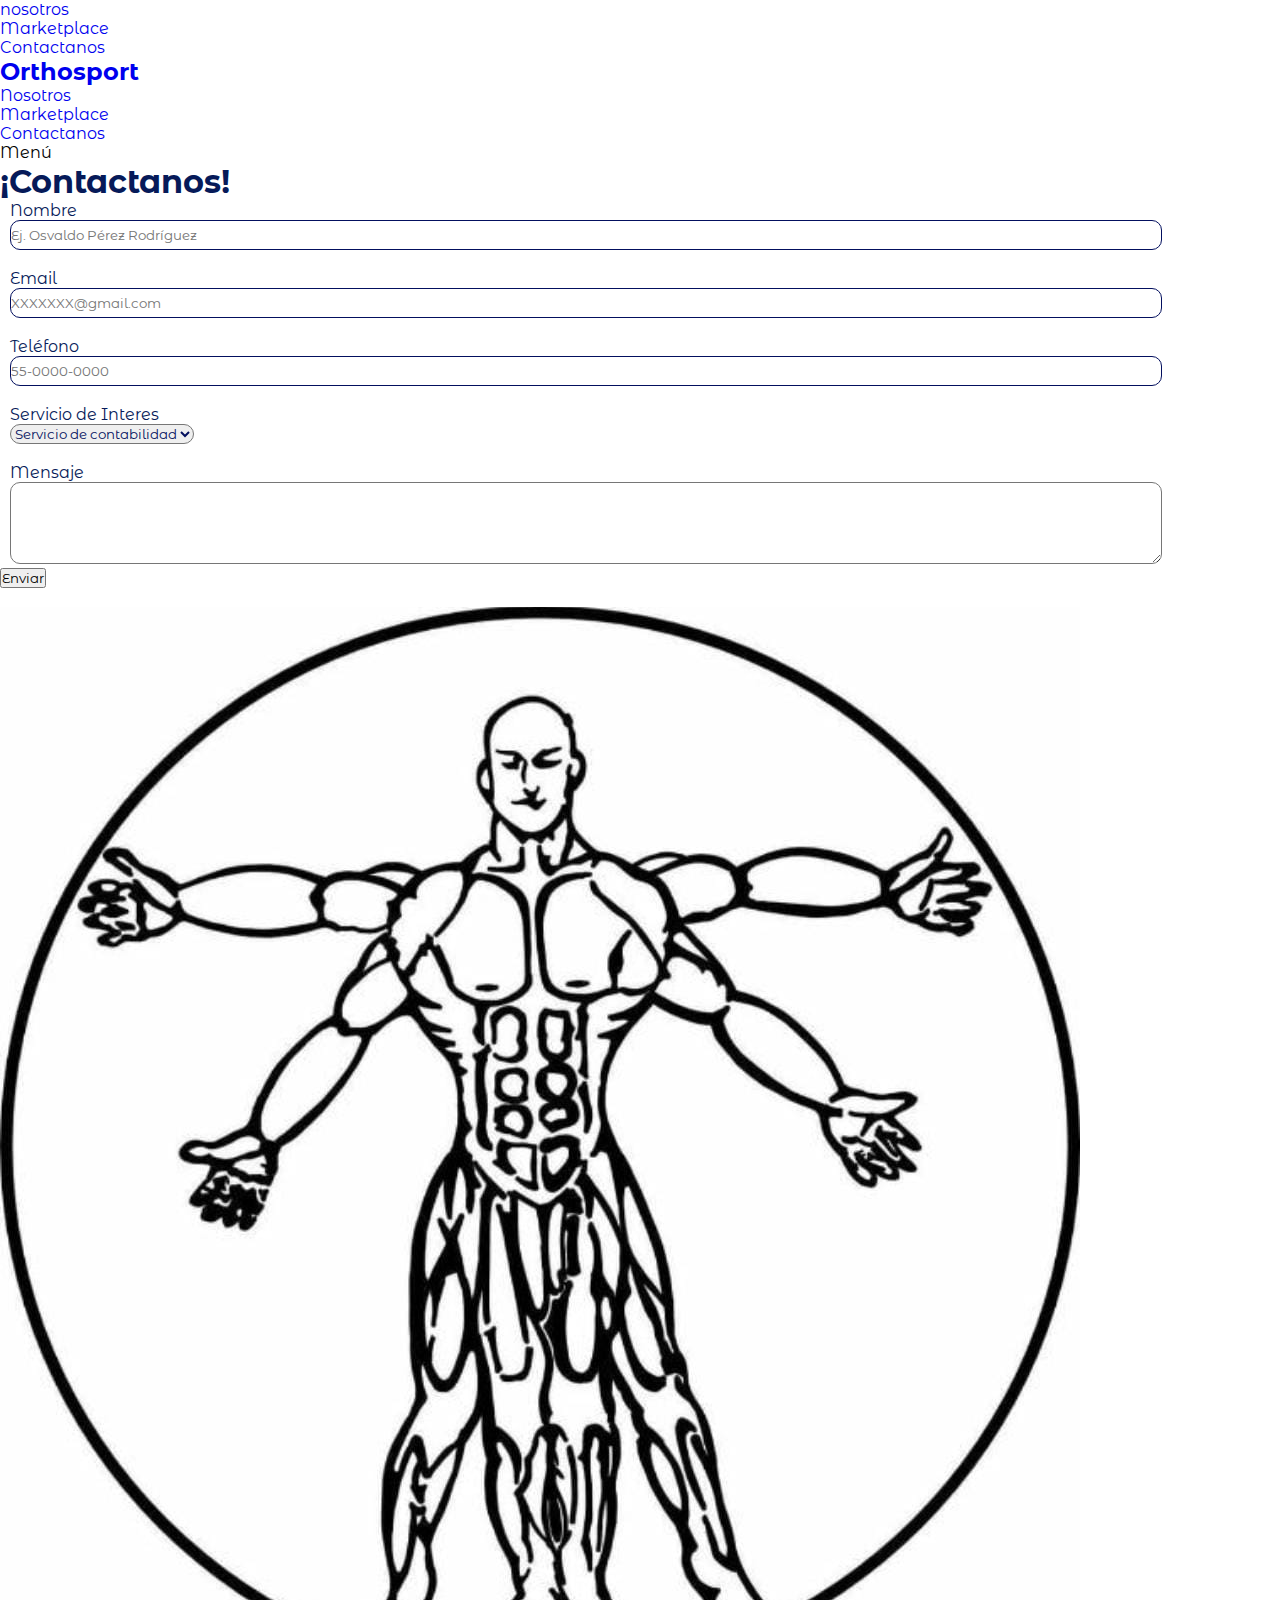
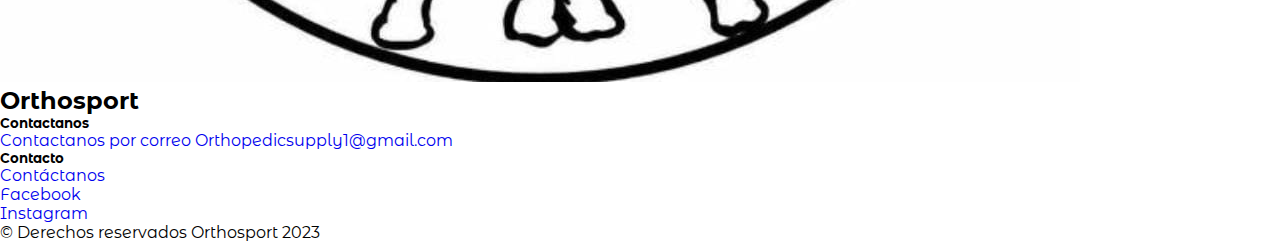
==== contacto.html @ c602e416 "initial commit" ====
<!DOCTYPE html>
<html lang="en">
<head>
    <meta charset="UTF-8">
    <meta http-equiv="X-UA-Compatible" content="IE=edge">
    <meta name="viewport" content="width=device-width, initial-scale=1.0">
    <link href="https://cdn.jsdelivr.net/npm/bootstrap@5.3.0/dist/css/bootstrap.min.css" rel="stylesheet" integrity="sha384-9ndCyUaIbzAi2FUVXJi0CjmCapSmO7SnpJef0486qhLnuZ2cdeRhO02iuK6FUUVM" crossorigin="anonymous">
    <script src="https://cdn.jsdelivr.net/npm/bootstrap@5.3.0/dist/js/bootstrap.bundle.min.js" integrity="sha384-geWF76RCwLtnZ8qwWowPQNguL3RmwHVBC9FhGdlKrxdiJJigb/j/68SIy3Te4Bkz" crossorigin="anonymous"></script>
    
    <link href="https://hospitalangeles.com/assets/css/bootstrap.min.css" rel="stylesheet">
    <link href="https://hospitalangeles.com/assets/css/all.min.css" rel="stylesheet">
    <link href="https://hospitalangeles.com/assets/css/fontawesome.css" rel="stylesheet">
    <link href="https://hospitalangeles.com/assets/css/owl.carousel.min.css" rel="stylesheet">
    <link href="https://hospitalangeles.com/assets/css/venobox.min.css" rel="stylesheet">
    <link href="https://hospitalangeles.com/assets/css/style.css?v=1689813685" rel="stylesheet">
    <link href="https://hospitalangeles.com/assets/css/responsive.css?v=1689813685" rel="stylesheet">
    <link href="https://hospitalangeles.com/assets/css/estilos.css?v=1689813685" rel="stylesheet">
    <script src="https://hospitalangeles.com/assets/js/jquery.min.js"></script>
    <link rel="stylesheet" href="estilos2.css">
   

    <title>Document</title>
</head>
<body>
    <div class="offcanvas-area">
        
        <div class="offcanvas-menu">
            <div class="main-menu">
                <ul class="d-block">
                    <li><a href="index.html">nosotros</a></li>
                    <li><a href="productos.html">Marketplace</a></li>
                    <li><a href="contacto.html">Contactanos</a></li>
                   
                </ul>
                
            </div>
        </div>
    </div>

    <div class="offcanvas-overlay"></div>

    <header class="header">
        <div class="container  d-flex align-items-center justify-content-between">
            <div class="header-logo">
                <a href="index.html"><h2>Orthosport</h2></a>
            </div>
            <nav class="header-nav d-flex align-items-center">
                <ul class="m-0 p-0 d-flex align-items-center list-unstyled ">
                <li><a href="index.html">Nosotros</a></li>
                    <li><a href="productos.html">Marketplace</a></li>
                    <li><a href="contacto.html">Contactanos</a></li>
                    
                </ul>
               
            </nav>
            <div class="menu-open">
                <span>Menú</span>
                <i class="far fa-bars"></i>
            </div>
        </div>
    </header>

    <main class="main ">
        <!--------- Hero area start --------->
       <div class="container">
        <div class="contacto" id="Contactanos">
            <h1>¡Contactanos!</h1>

            <form action="https://formsubmit.co/ivanvazquezivr10@gmail.com" method="post">
                <label for="Nombre">Nombre</label>
                <br>
                <input class="block" type="text" name="nombre" id="nombre" required placeholder="Ej. Osvaldo Pérez Rodríguez">
                <br><br>
                <label  for="email">Email</label><br>
                <input class="block" type="text" name="email" id="email" required  placeholder="XXXXXXX@gmail.com" >
                <br><br>
                <label  for="text">Teléfono</label><br>
                <input class="block" type="text" name="numero" id="numero" required  placeholder="55-0000-0000" >
                <br><br>
                <label  for="Servicio">Servicio de Interes</label><br>
                <select class="block" name="servicio" id="servicio2" >
                    <option name="servicio" value="Servicio de contabilidad">Servicio de contabilidad</option>
                    <option name="servicio" value="Servicio de Nominas">Servicio de Nominas</option>
                    <option name="servicio" value="Consultaria contable">Consultaria contable</option>
                    <option name="servicio" value="Facturacion CFDI">Facturacion CFDI</option>
                </select>
                <br><br>
                <label  for="Mensaje">Mensaje</label><br>
                <textarea class="block" name="mensaje" id="mensaje" cols="60" rows="5"></textarea>
                <br>
            
                <button type="submit" value="Enviar">Enviar

                </button>
                <br>
            </form>

            

        </div>
        
       </div>
        
        
        
        
        
        <!--------- Services area start --------->

    

        <!-------Footer area start-------->
        <footer class="footer">
            <div class="container">
                <div class="row">
                    <div class="col-lg-3 col-md-4">
                        <div class="footer-logo">
                            <a href=""><img src="hombre.jpg" alt=""></a> <h2>Orthosport</h2>
                        </div>
                    </div>
                    <div class="col-lg-9 col-md-8">
                        <div class="row">
                          
                            <div class="col-lg-3 col-md-6 col-sm-6">
                                
                            </div>
                            <div class="col-lg-3 col-md-6 col-sm-6">
                                <div class="footer-item">
                                    <h5>Contactanos</h5>
                                    <ul>
                                        <li><a href="https://mail.google.com/mail/u/0/?tab=rm&ogbl#inbox?compose=CllgCJfrKhvHWlpMjWLmFhNmJQlZLgcjBGwBjNZkDlqtBRdtWqQLNhdJgCdgTDnjNXhtpPSBrnV">Contactanos por correo Orthopedicsupply1@gmail.com</a></li>
                                        
                                        <!--li><a href="">Derechos reservados</a></li-->
                                    </ul>
                                </div>
                            </div>
                            <div class="col-lg-3 col-md-6 col-sm-6">
                                <div class="footer-item">
                                    <h5>Contacto</h5>
                                    <ul>
                                        <li><a href="contacto.html" id="btn-contactanos-footer-id">Contáctanos</a></li>
                                        <li><a href="index.html" rel="nofollow">Facebook</a></li>
                                        <li><a href="index.html" rel="nofollow">Instagram</a></li>
                                    </ul>
                                </div>
                            </div>
                        </div>
                    </div>
                </div>
                <div class="copyright">
                    © Derechos reservados Orthosport 2023
                </div>
            </div>
        </footer>
        <!----------Fotter area end-------->
        
        
        
        </main>
        <script src="https://code.jquery.com/jquery-3.2.1.slim.min.js" integrity="sha384-KJ3o2DKtIkvYIK3UENzmM7KCkRr/rE9/Qpg6aAZGJwFDMVNA/GpGFF93hXpG5KkN" crossorigin="anonymous"></script>
    <script src="https://cdn.jsdelivr.net/npm/popper.js@1.12.9/dist/umd/popper.min.js" integrity="sha384-ApNbgh9B+Y1QKtv3Rn7W3mgPxhU9K/ScQsAP7hUibX39j7fakFPskvXusvfa0b4Q" crossorigin="anonymous"></script>
    <script src="https://cdn.jsdelivr.net/npm/bootstrap@4.0.0/dist/js/bootstrap.min.js" integrity="sha384-JZR6Spejh4U02d8jOt6vLEHfe/JQGiRRSQQxSfFWpi1MquVdAyjUar5+76PVCmYl" crossorigin="anonymous"></script>
    <script src="https://hospitalangeles.com/assets/js/bootstrap.min.js"></script>
    <script src="https://hospitalangeles.com/assets/js/popper.js"></script>
    <script src="https://hospitalangeles.com/assets/js/owl.carousel.min.js"></script>
    <script src="https://hospitalangeles.com/assets/js/venobox.min.js"></script>
    <script src="https://hospitalangeles.com/assets/js/main.js?v=1692071132"></script>
   
   
    <!-- Google tag (gtag.js) -->
    <script async src="https://www.googletagmanager.com/gtag/js?id=G-HVW6RSF3EK"></script>
    <script>
    window.dataLayer = window.dataLayer || [];
    function gtag(){dataLayer.push(arguments);}
    gtag('js', new Date());
    gtag('config', 'G-HVW6RSF3EK');
    </script>
</body>
</html>
---- estilos2.css ----
@import  url( 'https://fonts.googleapis.com/css?family=Montserrat|Montserrat+Alternates|Poppins&display=swap' );
 *{
     margin:0;
     padding: 0;
     text-decoration: none;
     box-sizing: border-box;
     font-family: 'Montserrat Alternates', sans-serif;
 }
 .contacto{
    
    color: #061a59;
    margin-top: 10px;
    text-align: justify;
    align-items: center;
    font-size: 16px;
    margin-left: none;
    width: 55%;
  background: #c7c7c7;
  border-radius: 10px;
  float: none;
  margin-right: 20px;
    display: inline;
   
    
}
.contacto label{
    margin-left: 10px;
}

.contacto input{
    
    border: 1px solid #030f5e;
    height: 30px;
   width: 90%;
    color: #030f5e;
    outline: 0;
    margin-left: 10px;
    border-radius: 10px;
}
.contacto select{
    margin-left: 10px;
    color: #030f5e;
    border-radius: 10px;
}
.contacto textarea{
    margin-left: 10px;
    width: 90%;
    color: #030f5e;
    border-radius: 10px;
}
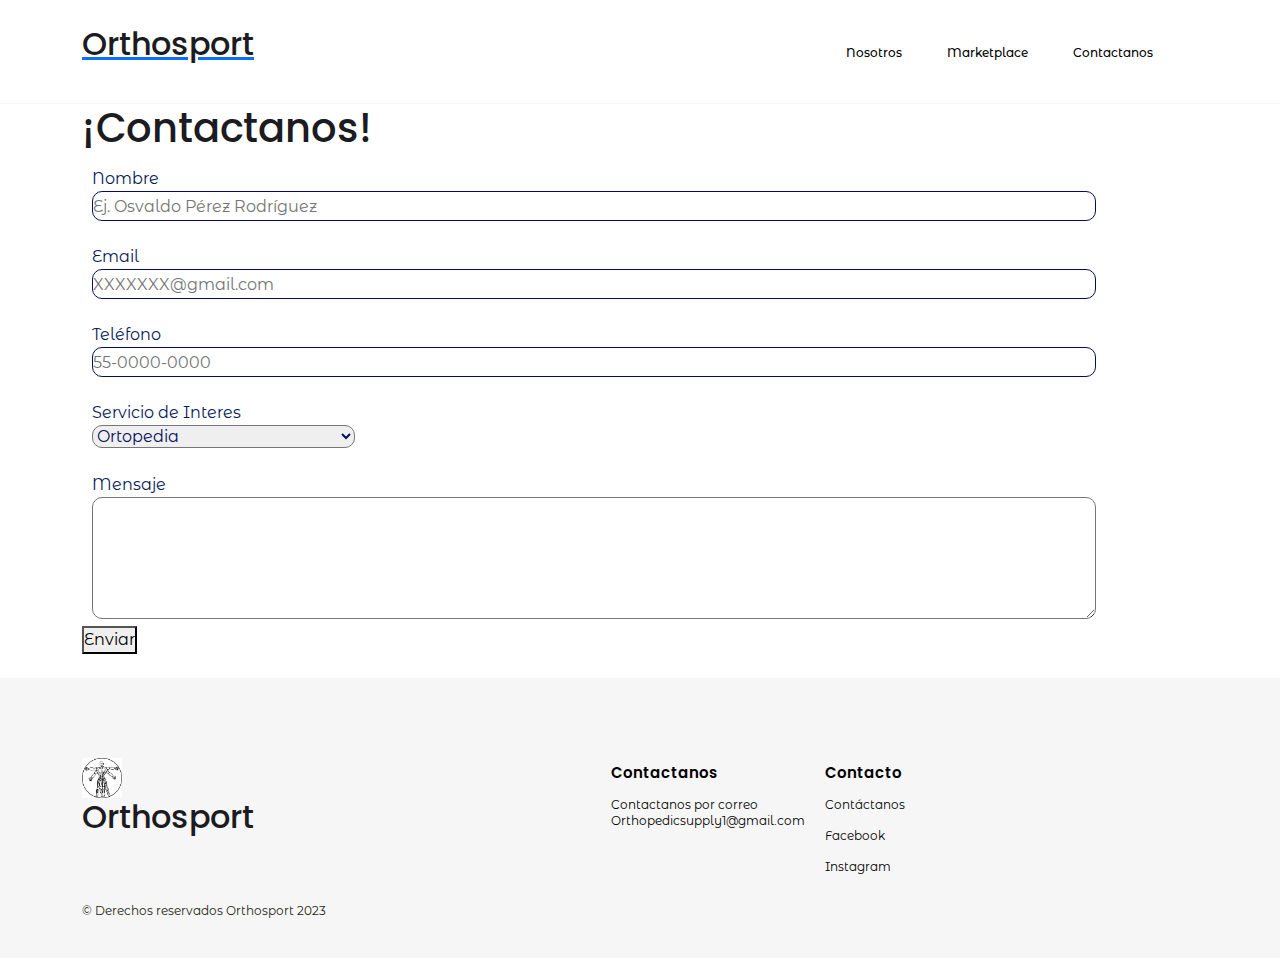
==== commit 8e0c5b8c: "Add files via upload" ====
--- a/contacto.html
+++ b/contacto.html
@@ -7,15 +7,15 @@
     <link href="https://cdn.jsdelivr.net/npm/bootstrap@5.3.0/dist/css/bootstrap.min.css" rel="stylesheet" integrity="sha384-9ndCyUaIbzAi2FUVXJi0CjmCapSmO7SnpJef0486qhLnuZ2cdeRhO02iuK6FUUVM" crossorigin="anonymous">
     <script src="https://cdn.jsdelivr.net/npm/bootstrap@5.3.0/dist/js/bootstrap.bundle.min.js" integrity="sha384-geWF76RCwLtnZ8qwWowPQNguL3RmwHVBC9FhGdlKrxdiJJigb/j/68SIy3Te4Bkz" crossorigin="anonymous"></script>
     
-    <link href="https://hospitalangeles.com/assets/css/bootstrap.min.css" rel="stylesheet">
-    <link href="https://hospitalangeles.com/assets/css/all.min.css" rel="stylesheet">
-    <link href="https://hospitalangeles.com/assets/css/fontawesome.css" rel="stylesheet">
-    <link href="https://hospitalangeles.com/assets/css/owl.carousel.min.css" rel="stylesheet">
-    <link href="https://hospitalangeles.com/assets/css/venobox.min.css" rel="stylesheet">
-    <link href="https://hospitalangeles.com/assets/css/style.css?v=1689813685" rel="stylesheet">
-    <link href="https://hospitalangeles.com/assets/css/responsive.css?v=1689813685" rel="stylesheet">
-    <link href="https://hospitalangeles.com/assets/css/estilos.css?v=1689813685" rel="stylesheet">
-    <script src="https://hospitalangeles.com/assets/js/jquery.min.js"></script>
+    <link href="assets/bootstrap.min.css" rel="stylesheet">
+    <link href="assets/all.min.css" rel="stylesheet">
+    <link href="assets/fontawesome.css" rel="stylesheet">
+    <link href="assets/owl.carousel.min.css" rel="stylesheet">
+    <link href="assets/venobox.min.css" rel="stylesheet">
+    <link href="assets/style.css" rel="stylesheet">
+    <link href="assets/responsive.css" rel="stylesheet">
+    <link href="assets/responsive.css" rel="stylesheet">
+    <script src="assets/jquery.min.js"></script>
     <link rel="stylesheet" href="estilos2.css">
    
 
@@ -66,7 +66,7 @@
         <div class="contacto" id="Contactanos">
             <h1>¡Contactanos!</h1>
 
-            <form action="https://formsubmit.co/ivanvazquezivr10@gmail.com" method="post">
+            <form action="https://formsubmit.co/psamanthaitzel@gmail.com" method="post">
                 <label for="Nombre">Nombre</label>
                 <br>
                 <input class="block" type="text" name="nombre" id="nombre" required placeholder="Ej. Osvaldo Pérez Rodríguez">
@@ -79,10 +79,10 @@
                 <br><br>
                 <label  for="Servicio">Servicio de Interes</label><br>
                 <select class="block" name="servicio" id="servicio2" >
-                    <option name="servicio" value="Servicio de contabilidad">Servicio de contabilidad</option>
-                    <option name="servicio" value="Servicio de Nominas">Servicio de Nominas</option>
-                    <option name="servicio" value="Consultaria contable">Consultaria contable</option>
-                    <option name="servicio" value="Facturacion CFDI">Facturacion CFDI</option>
+                    <option name="servicio" value="Ortopedia">Ortopedia</option>
+                    <option name="servicio" value="Fisioterapia">Fisioterapia</option>
+                    <option name="servicio" value="Colsulta sobre mercado libre">Consulta sobre mercado libre</option>
+                    <option name="servicio" value="Protesis">Protesis</option>
                 </select>
                 <br><br>
                 <label  for="Mensaje">Mensaje</label><br>
@@ -160,11 +160,11 @@
         <script src="https://code.jquery.com/jquery-3.2.1.slim.min.js" integrity="sha384-KJ3o2DKtIkvYIK3UENzmM7KCkRr/rE9/Qpg6aAZGJwFDMVNA/GpGFF93hXpG5KkN" crossorigin="anonymous"></script>
     <script src="https://cdn.jsdelivr.net/npm/popper.js@1.12.9/dist/umd/popper.min.js" integrity="sha384-ApNbgh9B+Y1QKtv3Rn7W3mgPxhU9K/ScQsAP7hUibX39j7fakFPskvXusvfa0b4Q" crossorigin="anonymous"></script>
     <script src="https://cdn.jsdelivr.net/npm/bootstrap@4.0.0/dist/js/bootstrap.min.js" integrity="sha384-JZR6Spejh4U02d8jOt6vLEHfe/JQGiRRSQQxSfFWpi1MquVdAyjUar5+76PVCmYl" crossorigin="anonymous"></script>
-    <script src="https://hospitalangeles.com/assets/js/bootstrap.min.js"></script>
-    <script src="https://hospitalangeles.com/assets/js/popper.js"></script>
-    <script src="https://hospitalangeles.com/assets/js/owl.carousel.min.js"></script>
-    <script src="https://hospitalangeles.com/assets/js/venobox.min.js"></script>
-    <script src="https://hospitalangeles.com/assets/js/main.js?v=1692071132"></script>
+    <script src="assets/bootstrap.min.js"></script>
+    <script src="assets/popper.js"></script>
+    <script src="assets/owl.carousel.min.js"></script>
+    <script src="assets/venobox.min.js"></script>
+    <script src="assets/main.js"></script>
    
    
     <!-- Google tag (gtag.js) -->
--- a/assets/all.min.css
+++ b/assets/all.min.css
@@ -0,0 +1,5 @@
+/*!
+ * Font Awesome Pro 5.5.0 by @fontawesome - https://fontawesome.com
+ * License - https://fontawesome.com/license (Commercial License)
+ */
+ .fa,.fab,.fal,.far,.fas{-moz-osx-font-smoothing:grayscale;-webkit-font-smoothing:antialiased;display:inline-block;font-style:normal;font-variant:normal;text-rendering:auto;line-height:1}.fa-lg{font-size:1.33333em;line-height:.75em;vertical-align:-.0667em}.fa-xs{font-size:.75em}.fa-sm{font-size:.875em}.fa-1x{font-size:1em}.fa-2x{font-size:2em}.fa-3x{font-size:3em}.fa-4x{font-size:4em}.fa-5x{font-size:5em}.fa-6x{font-size:6em}.fa-7x{font-size:7em}.fa-8x{font-size:8em}.fa-9x{font-size:9em}.fa-10x{font-size:10em}.fa-fw{text-align:center;width:1.25em}.fa-ul{list-style-type:none;margin-left:2.5em;padding-left:0}.fa-ul>li{position:relative}.fa-li{left:-2em;position:absolute;text-align:center;width:2em;line-height:inherit}.fa-border{border:.08em solid #eee;border-radius:.1em;padding:.2em .25em .15em}.fa-pull-left{float:left}.fa-pull-right{float:right}.fa.fa-pull-left,.fab.fa-pull-left,.fal.fa-pull-left,.far.fa-pull-left,.fas.fa-pull-left{margin-right:.3em}.fa.fa-pull-right,.fab.fa-pull-right,.fal.fa-pull-right,.far.fa-pull-right,.fas.fa-pull-right{margin-left:.3em}.fa-spin{animation:fa-spin 2s infinite linear}.fa-pulse{animation:fa-spin 1s infinite steps(8)}@keyframes fa-spin{0%{transform:rotate(0deg)}to{transform:rotate(1turn)}}.fa-rotate-90{-ms-filter:"progid:DXImageTransform.Microsoft.BasicImage(rotation=1)";transform:rotate(90deg)}.fa-rotate-180{-ms-filter:"progid:DXImageTransform.Microsoft.BasicImage(rotation=2)";transform:rotate(180deg)}.fa-rotate-270{-ms-filter:"progid:DXImageTransform.Microsoft.BasicImage(rotation=3)";transform:rotate(270deg)}.fa-flip-horizontal{-ms-filter:"progid:DXImageTransform.Microsoft.BasicImage(rotation=0, mirror=1)";transform:scaleX(-1)}.fa-flip-vertical{transform:scaleY(-1)}.fa-flip-horizontal.fa-flip-vertical,.fa-flip-vertical{-ms-filter:"progid:DXImageTransform.Microsoft.BasicImage(rotation=2, mirror=1)"}.fa-flip-horizontal.fa-flip-vertical{transform:scale(-1)}:root .fa-flip-horizontal,:root .fa-flip-vertical,:root .fa-rotate-90,:root .fa-rotate-180,:root .fa-rotate-270{-webkit-filter:none;filter:none}.fa-stack{display:inline-block;height:2em;line-height:2em;position:relative;vertical-align:middle;width:2.5em}.fa-stack-1x,.fa-stack-2x{left:0;position:absolute;text-align:center;width:100%}.fa-stack-1x{line-height:inherit}.fa-stack-2x{font-size:2em}.fa-inverse{color:#fff}.fa-500px:before{content:"\f26e"}.fa-abacus:before{content:"\f640"}.fa-accessible-icon:before{content:"\f368"}.fa-accusoft:before{content:"\f369"}.fa-acorn:before{content:"\f6ae"}.fa-acquisitions-incorporated:before{content:"\f6af"}.fa-ad:before{content:"\f641"}.fa-address-book:before{content:"\f2b9"}.fa-address-card:before{content:"\f2bb"}.fa-adjust:before{content:"\f042"}.fa-adn:before{content:"\f170"}.fa-adversal:before{content:"\f36a"}.fa-affiliatetheme:before{content:"\f36b"}.fa-air-freshener:before{content:"\f5d0"}.fa-alarm-clock:before{content:"\f34e"}.fa-algolia:before{content:"\f36c"}.fa-alicorn:before{content:"\f6b0"}.fa-align-center:before{content:"\f037"}.fa-align-justify:before{content:"\f039"}.fa-align-left:before{content:"\f036"}.fa-align-right:before{content:"\f038"}.fa-alipay:before{content:"\f642"}.fa-allergies:before{content:"\f461"}.fa-amazon:before{content:"\f270"}.fa-amazon-pay:before{content:"\f42c"}.fa-ambulance:before{content:"\f0f9"}.fa-american-sign-language-interpreting:before{content:"\f2a3"}.fa-amilia:before{content:"\f36d"}.fa-analytics:before{content:"\f643"}.fa-anchor:before{content:"\f13d"}.fa-android:before{content:"\f17b"}.fa-angellist:before{content:"\f209"}.fa-angle-double-down:before{content:"\f103"}.fa-angle-double-left:before{content:"\f100"}.fa-angle-double-right:before{content:"\f101"}.fa-angle-double-up:before{content:"\f102"}.fa-angle-down:before{content:"\f107"}.fa-angle-left:before{content:"\f104"}.fa-angle-right:before{content:"\f105"}.fa-angle-up:before{content:"\f106"}.fa-angry:before{content:"\f556"}.fa-angrycreative:before{content:"\f36e"}.fa-angular:before{content:"\f420"}.fa-ankh:before{content:"\f644"}.fa-app-store:before{content:"\f36f"}.fa-app-store-ios:before{content:"\f370"}.fa-apper:before{content:"\f371"}.fa-apple:before{content:"\f179"}.fa-apple-alt:before{content:"\f5d1"}.fa-apple-crate:before{content:"\f6b1"}.fa-apple-pay:before{content:"\f415"}.fa-archive:before{content:"\f187"}.fa-archway:before{content:"\f557"}.fa-arrow-alt-circle-down:before{content:"\f358"}.fa-arrow-alt-circle-left:before{content:"\f359"}.fa-arrow-alt-circle-right:before{content:"\f35a"}.fa-arrow-alt-circle-up:before{content:"\f35b"}.fa-arrow-alt-down:before{content:"\f354"}.fa-arrow-alt-from-bottom:before{content:"\f346"}.fa-arrow-alt-from-left:before{content:"\f347"}.fa-arrow-alt-from-right:before{content:"\f348"}.fa-arrow-alt-from-top:before{content:"\f349"}.fa-arrow-alt-left:before{content:"\f355"}.fa-arrow-alt-right:before{content:"\f356"}.fa-arrow-alt-square-down:before{content:"\f350"}.fa-arrow-alt-square-left:before{content:"\f351"}.fa-arrow-alt-square-right:before{content:"\f352"}.fa-arrow-alt-square-up:before{content:"\f353"}.fa-arrow-alt-to-bottom:before{content:"\f34a"}.fa-arrow-alt-to-left:before{content:"\f34b"}.fa-arrow-alt-to-right:before{content:"\f34c"}.fa-arrow-alt-to-top:before{content:"\f34d"}.fa-arrow-alt-up:before{content:"\f357"}.fa-arrow-circle-down:before{content:"\f0ab"}.fa-arrow-circle-left:before{content:"\f0a8"}.fa-arrow-circle-right:before{content:"\f0a9"}.fa-arrow-circle-up:before{content:"\f0aa"}.fa-arrow-down:before{content:"\f063"}.fa-arrow-from-bottom:before{content:"\f342"}.fa-arrow-from-left:before{content:"\f343"}.fa-arrow-from-right:before{content:"\f344"}.fa-arrow-from-top:before{content:"\f345"}.fa-arrow-left:before{content:"\f060"}.fa-arrow-right:before{content:"\f061"}.fa-arrow-square-down:before{content:"\f339"}.fa-arrow-square-left:before{content:"\f33a"}.fa-arrow-square-right:before{content:"\f33b"}.fa-arrow-square-up:before{content:"\f33c"}.fa-arrow-to-bottom:before{content:"\f33d"}.fa-arrow-to-left:before{content:"\f33e"}.fa-arrow-to-right:before{content:"\f340"}.fa-arrow-to-top:before{content:"\f341"}.fa-arrow-up:before{content:"\f062"}.fa-arrows:before{content:"\f047"}.fa-arrows-alt:before{content:"\f0b2"}.fa-arrows-alt-h:before{content:"\f337"}.fa-arrows-alt-v:before{content:"\f338"}.fa-arrows-h:before{content:"\f07e"}.fa-arrows-v:before{content:"\f07d"}.fa-assistive-listening-systems:before{content:"\f2a2"}.fa-asterisk:before{content:"\f069"}.fa-asymmetrik:before{content:"\f372"}.fa-at:before{content:"\f1fa"}.fa-atlas:before{content:"\f558"}.fa-atom:before{content:"\f5d2"}.fa-atom-alt:before{content:"\f5d3"}.fa-audible:before{content:"\f373"}.fa-audio-description:before{content:"\f29e"}.fa-autoprefixer:before{content:"\f41c"}.fa-avianex:before{content:"\f374"}.fa-aviato:before{content:"\f421"}.fa-award:before{content:"\f559"}.fa-aws:before{content:"\f375"}.fa-axe:before{content:"\f6b2"}.fa-axe-battle:before{content:"\f6b3"}.fa-backpack:before{content:"\f5d4"}.fa-backspace:before{content:"\f55a"}.fa-backward:before{content:"\f04a"}.fa-badge:before{content:"\f335"}.fa-badge-check:before{content:"\f336"}.fa-badge-dollar:before{content:"\f645"}.fa-badge-percent:before{content:"\f646"}.fa-badger-honey:before{content:"\f6b4"}.fa-balance-scale:before{content:"\f24e"}.fa-balance-scale-left:before{content:"\f515"}.fa-balance-scale-right:before{content:"\f516"}.fa-ballot:before{content:"\f732"}.fa-ballot-check:before{content:"\f733"}.fa-ban:before{content:"\f05e"}.fa-band-aid:before{content:"\f462"}.fa-bandcamp:before{content:"\f2d5"}.fa-barcode:before{content:"\f02a"}.fa-barcode-alt:before{content:"\f463"}.fa-barcode-read:before{content:"\f464"}.fa-barcode-scan:before{content:"\f465"}.fa-bars:before{content:"\f0c9"}.fa-baseball:before{content:"\f432"}.fa-baseball-ball:before{content:"\f433"}.fa-basketball-ball:before{content:"\f434"}.fa-basketball-hoop:before{content:"\f435"}.fa-bat:before{content:"\f6b5"}.fa-bath:before{content:"\f2cd"}.fa-battery-bolt:before{content:"\f376"}.fa-battery-empty:before{content:"\f244"}.fa-battery-full:before{content:"\f240"}.fa-battery-half:before{content:"\f242"}.fa-battery-quarter:before{content:"\f243"}.fa-battery-slash:before{content:"\f377"}.fa-battery-three-quarters:before{content:"\f241"}.fa-bed:before{content:"\f236"}.fa-beer:before{content:"\f0fc"}.fa-behance:before{content:"\f1b4"}.fa-behance-square:before{content:"\f1b5"}.fa-bell:before{content:"\f0f3"}.fa-bell-school:before{content:"\f5d5"}.fa-bell-school-slash:before{content:"\f5d6"}.fa-bell-slash:before{content:"\f1f6"}.fa-bezier-curve:before{content:"\f55b"}.fa-bible:before{content:"\f647"}.fa-bicycle:before{content:"\f206"}.fa-bimobject:before{content:"\f378"}.fa-binoculars:before{content:"\f1e5"}.fa-birthday-cake:before{content:"\f1fd"}.fa-bitbucket:before{content:"\f171"}.fa-bitcoin:before{content:"\f379"}.fa-bity:before{content:"\f37a"}.fa-black-tie:before{content:"\f27e"}.fa-blackberry:before{content:"\f37b"}.fa-blanket:before{content:"\f498"}.fa-blender:before{content:"\f517"}.fa-blender-phone:before{content:"\f6b6"}.fa-blind:before{content:"\f29d"}.fa-blogger:before{content:"\f37c"}.fa-blogger-b:before{content:"\f37d"}.fa-bluetooth:before{content:"\f293"}.fa-bluetooth-b:before{content:"\f294"}.fa-bold:before{content:"\f032"}.fa-bolt:before{content:"\f0e7"}.fa-bomb:before{content:"\f1e2"}.fa-bone:before{content:"\f5d7"}.fa-bone-break:before{content:"\f5d8"}.fa-bong:before{content:"\f55c"}.fa-book:before{content:"\f02d"}.fa-book-alt:before{content:"\f5d9"}.fa-book-dead:before{content:"\f6b7"}.fa-book-heart:before{content:"\f499"}.fa-book-open:before{content:"\f518"}.fa-book-reader:before{content:"\f5da"}.fa-book-spells:before{content:"\f6b8"}.fa-bookmark:before{content:"\f02e"}.fa-books:before{content:"\f5db"}.fa-booth-curtain:before{content:"\f734"}.fa-bow-arrow:before{content:"\f6b9"}.fa-bowling-ball:before{content:"\f436"}.fa-bowling-pins:before{content:"\f437"}.fa-box:before{content:"\f466"}.fa-box-alt:before{content:"\f49a"}.fa-box-ballot:before{content:"\f735"}.fa-box-check:before{content:"\f467"}.fa-box-fragile:before{content:"\f49b"}.fa-box-full:before{content:"\f49c"}.fa-box-heart:before{content:"\f49d"}.fa-box-open:before{content:"\f49e"}.fa-box-up:before{content:"\f49f"}.fa-box-usd:before{content:"\f4a0"}.fa-boxes:before{content:"\f468"}.fa-boxes-alt:before{content:"\f4a1"}.fa-boxing-glove:before{content:"\f438"}.fa-braille:before{content:"\f2a1"}.fa-brain:before{content:"\f5dc"}.fa-briefcase:before{content:"\f0b1"}.fa-briefcase-medical:before{content:"\f469"}.fa-broadcast-tower:before{content:"\f519"}.fa-broom:before{content:"\f51a"}.fa-browser:before{content:"\f37e"}.fa-brush:before{content:"\f55d"}.fa-btc:before{content:"\f15a"}.fa-bug:before{content:"\f188"}.fa-building:before{content:"\f1ad"}.fa-bullhorn:before{content:"\f0a1"}.fa-bullseye:before{content:"\f140"}.fa-bullseye-arrow:before{content:"\f648"}.fa-bullseye-pointer:before{content:"\f649"}.fa-burn:before{content:"\f46a"}.fa-buromobelexperte:before{content:"\f37f"}.fa-bus:before{content:"\f207"}.fa-bus-alt:before{content:"\f55e"}.fa-bus-school:before{content:"\f5dd"}.fa-business-time:before{content:"\f64a"}.fa-buysellads:before{content:"\f20d"}.fa-cabinet-filing:before{content:"\f64b"}.fa-calculator:before{content:"\f1ec"}.fa-calculator-alt:before{content:"\f64c"}.fa-calendar:before{content:"\f133"}.fa-calendar-alt:before{content:"\f073"}.fa-calendar-check:before{content:"\f274"}.fa-calendar-edit:before{content:"\f333"}.fa-calendar-exclamation:before{content:"\f334"}.fa-calendar-minus:before{content:"\f272"}.fa-calendar-plus:before{content:"\f271"}.fa-calendar-star:before{content:"\f736"}.fa-calendar-times:before{content:"\f273"}.fa-camera:before{content:"\f030"}.fa-camera-alt:before{content:"\f332"}.fa-camera-retro:before{content:"\f083"}.fa-campfire:before{content:"\f6ba"}.fa-campground:before{content:"\f6bb"}.fa-candle-holder:before{content:"\f6bc"}.fa-candy-corn:before{content:"\f6bd"}.fa-cannabis:before{content:"\f55f"}.fa-capsules:before{content:"\f46b"}.fa-car:before{content:"\f1b9"}.fa-car-alt:before{content:"\f5de"}.fa-car-battery:before{content:"\f5df"}.fa-car-bump:before{content:"\f5e0"}.fa-car-crash:before{content:"\f5e1"}.fa-car-garage:before{content:"\f5e2"}.fa-car-mechanic:before{content:"\f5e3"}.fa-car-side:before{content:"\f5e4"}.fa-car-tilt:before{content:"\f5e5"}.fa-car-wash:before{content:"\f5e6"}.fa-caret-circle-down:before{content:"\f32d"}.fa-caret-circle-left:before{content:"\f32e"}.fa-caret-circle-right:before{content:"\f330"}.fa-caret-circle-up:before{content:"\f331"}.fa-caret-down:before{content:"\f0d7"}.fa-caret-left:before{content:"\f0d9"}.fa-caret-right:before{content:"\f0da"}.fa-caret-square-down:before{content:"\f150"}.fa-caret-square-left:before{content:"\f191"}.fa-caret-square-right:before{content:"\f152"}.fa-caret-square-up:before{content:"\f151"}.fa-caret-up:before{content:"\f0d8"}.fa-cart-arrow-down:before{content:"\f218"}.fa-cart-plus:before{content:"\f217"}.fa-cat:before{content:"\f6be"}.fa-cauldron:before{content:"\f6bf"}.fa-cc-amazon-pay:before{content:"\f42d"}.fa-cc-amex:before{content:"\f1f3"}.fa-cc-apple-pay:before{content:"\f416"}.fa-cc-diners-club:before{content:"\f24c"}.fa-cc-discover:before{content:"\f1f2"}.fa-cc-jcb:before{content:"\f24b"}.fa-cc-mastercard:before{content:"\f1f1"}.fa-cc-paypal:before{content:"\f1f4"}.fa-cc-stripe:before{content:"\f1f5"}.fa-cc-visa:before{content:"\f1f0"}.fa-centercode:before{content:"\f380"}.fa-certificate:before{content:"\f0a3"}.fa-chair:before{content:"\f6c0"}.fa-chair-office:before{content:"\f6c1"}.fa-chalkboard:before{content:"\f51b"}.fa-chalkboard-teacher:before{content:"\f51c"}.fa-charging-station:before{content:"\f5e7"}.fa-chart-area:before{content:"\f1fe"}.fa-chart-bar:before{content:"\f080"}.fa-chart-line:before{content:"\f201"}.fa-chart-line-down:before{content:"\f64d"}.fa-chart-pie:before{content:"\f200"}.fa-chart-pie-alt:before{content:"\f64e"}.fa-check:before{content:"\f00c"}.fa-check-circle:before{content:"\f058"}.fa-check-double:before{content:"\f560"}.fa-check-square:before{content:"\f14a"}.fa-chess:before{content:"\f439"}.fa-chess-bishop:before{content:"\f43a"}.fa-chess-bishop-alt:before{content:"\f43b"}.fa-chess-board:before{content:"\f43c"}.fa-chess-clock:before{content:"\f43d"}.fa-chess-clock-alt:before{content:"\f43e"}.fa-chess-king:before{content:"\f43f"}.fa-chess-king-alt:before{content:"\f440"}.fa-chess-knight:before{content:"\f441"}.fa-chess-knight-alt:before{content:"\f442"}.fa-chess-pawn:before{content:"\f443"}.fa-chess-pawn-alt:before{content:"\f444"}.fa-chess-queen:before{content:"\f445"}.fa-chess-queen-alt:before{content:"\f446"}.fa-chess-rook:before{content:"\f447"}.fa-chess-rook-alt:before{content:"\f448"}.fa-chevron-circle-down:before{content:"\f13a"}.fa-chevron-circle-left:before{content:"\f137"}.fa-chevron-circle-right:before{content:"\f138"}.fa-chevron-circle-up:before{content:"\f139"}.fa-chevron-double-down:before{content:"\f322"}.fa-chevron-double-left:before{content:"\f323"}.fa-chevron-double-right:before{content:"\f324"}.fa-chevron-double-up:before{content:"\f325"}.fa-chevron-down:before{content:"\f078"}.fa-chevron-left:before{content:"\f053"}.fa-chevron-right:before{content:"\f054"}.fa-chevron-square-down:before{content:"\f329"}.fa-chevron-square-left:before{content:"\f32a"}.fa-chevron-square-right:before{content:"\f32b"}.fa-chevron-square-up:before{content:"\f32c"}.fa-chevron-up:before{content:"\f077"}.fa-child:before{content:"\f1ae"}.fa-chrome:before{content:"\f268"}.fa-church:before{content:"\f51d"}.fa-circle:before{content:"\f111"}.fa-circle-notch:before{content:"\f1ce"}.fa-city:before{content:"\f64f"}.fa-claw-marks:before{content:"\f6c2"}.fa-clipboard:before{content:"\f328"}.fa-clipboard-check:before{content:"\f46c"}.fa-clipboard-list:before{content:"\f46d"}.fa-clipboard-list-check:before{content:"\f737"}.fa-clipboard-prescription:before{content:"\f5e8"}.fa-clock:before{content:"\f017"}.fa-clone:before{content:"\f24d"}.fa-closed-captioning:before{content:"\f20a"}.fa-cloud:before{content:"\f0c2"}.fa-cloud-download:before{content:"\f0ed"}.fa-cloud-download-alt:before{content:"\f381"}.fa-cloud-drizzle:before{content:"\f738"}.fa-cloud-hail:before{content:"\f739"}.fa-cloud-hail-mixed:before{content:"\f73a"}.fa-cloud-meatball:before{content:"\f73b"}.fa-cloud-moon:before{content:"\f6c3"}.fa-cloud-moon-rain:before{content:"\f73c"}.fa-cloud-rain:before{content:"\f73d"}.fa-cloud-rainbow:before{content:"\f73e"}.fa-cloud-showers:before{content:"\f73f"}.fa-cloud-showers-heavy:before{content:"\f740"}.fa-cloud-sleet:before{content:"\f741"}.fa-cloud-snow:before{content:"\f742"}.fa-cloud-sun:before{content:"\f6c4"}.fa-cloud-sun-rain:before{content:"\f743"}.fa-cloud-upload:before{content:"\f0ee"}.fa-cloud-upload-alt:before{content:"\f382"}.fa-clouds:before{content:"\f744"}.fa-clouds-moon:before{content:"\f745"}.fa-clouds-sun:before{content:"\f746"}.fa-cloudscale:before{content:"\f383"}.fa-cloudsmith:before{content:"\f384"}.fa-cloudversify:before{content:"\f385"}.fa-club:before{content:"\f327"}.fa-cocktail:before{content:"\f561"}.fa-code:before{content:"\f121"}.fa-code-branch:before{content:"\f126"}.fa-code-commit:before{content:"\f386"}.fa-code-merge:before{content:"\f387"}.fa-codepen:before{content:"\f1cb"}.fa-codiepie:before{content:"\f284"}.fa-coffee:before{content:"\f0f4"}.fa-coffee-togo:before{content:"\f6c5"}.fa-coffin:before{content:"\f6c6"}.fa-cog:before{content:"\f013"}.fa-cogs:before{content:"\f085"}.fa-coins:before{content:"\f51e"}.fa-columns:before{content:"\f0db"}.fa-comment:before{content:"\f075"}.fa-comment-alt:before{content:"\f27a"}.fa-comment-alt-check:before{content:"\f4a2"}.fa-comment-alt-dollar:before{content:"\f650"}.fa-comment-alt-dots:before{content:"\f4a3"}.fa-comment-alt-edit:before{content:"\f4a4"}.fa-comment-alt-exclamation:before{content:"\f4a5"}.fa-comment-alt-lines:before{content:"\f4a6"}.fa-comment-alt-minus:before{content:"\f4a7"}.fa-comment-alt-plus:before{content:"\f4a8"}.fa-comment-alt-slash:before{content:"\f4a9"}.fa-comment-alt-smile:before{content:"\f4aa"}.fa-comment-alt-times:before{content:"\f4ab"}.fa-comment-check:before{content:"\f4ac"}.fa-comment-dollar:before{content:"\f651"}.fa-comment-dots:before{content:"\f4ad"}.fa-comment-edit:before{content:"\f4ae"}.fa-comment-exclamation:before{content:"\f4af"}.fa-comment-lines:before{content:"\f4b0"}.fa-comment-minus:before{content:"\f4b1"}.fa-comment-plus:before{content:"\f4b2"}.fa-comment-slash:before{content:"\f4b3"}.fa-comment-smile:before{content:"\f4b4"}.fa-comment-times:before{content:"\f4b5"}.fa-comments:before{content:"\f086"}.fa-comments-alt:before{content:"\f4b6"}.fa-comments-alt-dollar:before{content:"\f652"}.fa-comments-dollar:before{content:"\f653"}.fa-compact-disc:before{content:"\f51f"}.fa-compass:before{content:"\f14e"}.fa-compass-slash:before{content:"\f5e9"}.fa-compress:before{content:"\f066"}.fa-compress-alt:before{content:"\f422"}.fa-compress-wide:before{content:"\f326"}.fa-concierge-bell:before{content:"\f562"}.fa-connectdevelop:before{content:"\f20e"}.fa-container-storage:before{content:"\f4b7"}.fa-contao:before{content:"\f26d"}.fa-conveyor-belt:before{content:"\f46e"}.fa-conveyor-belt-alt:before{content:"\f46f"}.fa-cookie:before{content:"\f563"}.fa-cookie-bite:before{content:"\f564"}.fa-copy:before{content:"\f0c5"}.fa-copyright:before{content:"\f1f9"}.fa-corn:before{content:"\f6c7"}.fa-couch:before{content:"\f4b8"}.fa-cow:before{content:"\f6c8"}.fa-cpanel:before{content:"\f388"}.fa-creative-commons:before{content:"\f25e"}.fa-creative-commons-by:before{content:"\f4e7"}.fa-creative-commons-nc:before{content:"\f4e8"}.fa-creative-commons-nc-eu:before{content:"\f4e9"}.fa-creative-commons-nc-jp:before{content:"\f4ea"}.fa-creative-commons-nd:before{content:"\f4eb"}.fa-creative-commons-pd:before{content:"\f4ec"}.fa-creative-commons-pd-alt:before{content:"\f4ed"}.fa-creative-commons-remix:before{content:"\f4ee"}.fa-creative-commons-sa:before{content:"\f4ef"}.fa-creative-commons-sampling:before{content:"\f4f0"}.fa-creative-commons-sampling-plus:before{content:"\f4f1"}.fa-creative-commons-share:before{content:"\f4f2"}.fa-creative-commons-zero:before{content:"\f4f3"}.fa-credit-card:before{content:"\f09d"}.fa-credit-card-blank:before{content:"\f389"}.fa-credit-card-front:before{content:"\f38a"}.fa-cricket:before{content:"\f449"}.fa-critical-role:before{content:"\f6c9"}.fa-crop:before{content:"\f125"}.fa-crop-alt:before{content:"\f565"}.fa-cross:before{content:"\f654"}.fa-crosshairs:before{content:"\f05b"}.fa-crow:before{content:"\f520"}.fa-crown:before{content:"\f521"}.fa-css3:before{content:"\f13c"}.fa-css3-alt:before{content:"\f38b"}.fa-cube:before{content:"\f1b2"}.fa-cubes:before{content:"\f1b3"}.fa-curling:before{content:"\f44a"}.fa-cut:before{content:"\f0c4"}.fa-cuttlefish:before{content:"\f38c"}.fa-d-and-d:before{content:"\f38d"}.fa-d-and-d-beyond:before{content:"\f6ca"}.fa-dagger:before{content:"\f6cb"}.fa-dashcube:before{content:"\f210"}.fa-database:before{content:"\f1c0"}.fa-deaf:before{content:"\f2a4"}.fa-delicious:before{content:"\f1a5"}.fa-democrat:before{content:"\f747"}.fa-deploydog:before{content:"\f38e"}.fa-deskpro:before{content:"\f38f"}.fa-desktop:before{content:"\f108"}.fa-desktop-alt:before{content:"\f390"}.fa-dev:before{content:"\f6cc"}.fa-deviantart:before{content:"\f1bd"}.fa-dewpoint:before{content:"\f748"}.fa-dharmachakra:before{content:"\f655"}.fa-diagnoses:before{content:"\f470"}.fa-diamond:before{content:"\f219"}.fa-dice:before{content:"\f522"}.fa-dice-d10:before{content:"\f6cd"}.fa-dice-d12:before{content:"\f6ce"}.fa-dice-d20:before{content:"\f6cf"}.fa-dice-d4:before{content:"\f6d0"}.fa-dice-d6:before{content:"\f6d1"}.fa-dice-d8:before{content:"\f6d2"}.fa-dice-five:before{content:"\f523"}.fa-dice-four:before{content:"\f524"}.fa-dice-one:before{content:"\f525"}.fa-dice-six:before{content:"\f526"}.fa-dice-three:before{content:"\f527"}.fa-dice-two:before{content:"\f528"}.fa-digg:before{content:"\f1a6"}.fa-digital-ocean:before{content:"\f391"}.fa-digital-tachograph:before{content:"\f566"}.fa-diploma:before{content:"\f5ea"}.fa-directions:before{content:"\f5eb"}.fa-discord:before{content:"\f392"}.fa-discourse:before{content:"\f393"}.fa-divide:before{content:"\f529"}.fa-dizzy:before{content:"\f567"}.fa-dna:before{content:"\f471"}.fa-do-not-enter:before{content:"\f5ec"}.fa-dochub:before{content:"\f394"}.fa-docker:before{content:"\f395"}.fa-dog:before{content:"\f6d3"}.fa-dog-leashed:before{content:"\f6d4"}.fa-dollar-sign:before{content:"\f155"}.fa-dolly:before{content:"\f472"}.fa-dolly-empty:before{content:"\f473"}.fa-dolly-flatbed:before{content:"\f474"}.fa-dolly-flatbed-alt:before{content:"\f475"}.fa-dolly-flatbed-empty:before{content:"\f476"}.fa-donate:before{content:"\f4b9"}.fa-door-closed:before{content:"\f52a"}.fa-door-open:before{content:"\f52b"}.fa-dot-circle:before{content:"\f192"}.fa-dove:before{content:"\f4ba"}.fa-download:before{content:"\f019"}.fa-draft2digital:before{content:"\f396"}.fa-drafting-compass:before{content:"\f568"}.fa-dragon:before{content:"\f6d5"}.fa-draw-circle:before{content:"\f5ed"}.fa-draw-polygon:before{content:"\f5ee"}.fa-draw-square:before{content:"\f5ef"}.fa-dribbble:before{content:"\f17d"}.fa-dribbble-square:before{content:"\f397"}.fa-dropbox:before{content:"\f16b"}.fa-drum:before{content:"\f569"}.fa-drum-steelpan:before{content:"\f56a"}.fa-drumstick:before{content:"\f6d6"}.fa-drumstick-bite:before{content:"\f6d7"}.fa-drupal:before{content:"\f1a9"}.fa-duck:before{content:"\f6d8"}.fa-dumbbell:before{content:"\f44b"}.fa-dungeon:before{content:"\f6d9"}.fa-dyalog:before{content:"\f399"}.fa-ear:before{content:"\f5f0"}.fa-earlybirds:before{content:"\f39a"}.fa-ebay:before{content:"\f4f4"}.fa-eclipse:before{content:"\f749"}.fa-eclipse-alt:before{content:"\f74a"}.fa-edge:before{content:"\f282"}.fa-edit:before{content:"\f044"}.fa-eject:before{content:"\f052"}.fa-elementor:before{content:"\f430"}.fa-elephant:before{content:"\f6da"}.fa-ellipsis-h:before{content:"\f141"}.fa-ellipsis-h-alt:before{content:"\f39b"}.fa-ellipsis-v:before{content:"\f142"}.fa-ellipsis-v-alt:before{content:"\f39c"}.fa-ello:before{content:"\f5f1"}.fa-ember:before{content:"\f423"}.fa-empire:before{content:"\f1d1"}.fa-empty-set:before{content:"\f656"}.fa-engine-warning:before{content:"\f5f2"}.fa-envelope:before{content:"\f0e0"}.fa-envelope-open:before{content:"\f2b6"}.fa-envelope-open-dollar:before{content:"\f657"}.fa-envelope-open-text:before{content:"\f658"}.fa-envelope-square:before{content:"\f199"}.fa-envira:before{content:"\f299"}.fa-equals:before{content:"\f52c"}.fa-eraser:before{content:"\f12d"}.fa-erlang:before{content:"\f39d"}.fa-ethereum:before{content:"\f42e"}.fa-etsy:before{content:"\f2d7"}.fa-euro-sign:before{content:"\f153"}.fa-exchange:before{content:"\f0ec"}.fa-exchange-alt:before{content:"\f362"}.fa-exclamation:before{content:"\f12a"}.fa-exclamation-circle:before{content:"\f06a"}.fa-exclamation-square:before{content:"\f321"}.fa-exclamation-triangle:before{content:"\f071"}.fa-expand:before{content:"\f065"}.fa-expand-alt:before{content:"\f424"}.fa-expand-arrows:before{content:"\f31d"}.fa-expand-arrows-alt:before{content:"\f31e"}.fa-expand-wide:before{content:"\f320"}.fa-expeditedssl:before{content:"\f23e"}.fa-external-link:before{content:"\f08e"}.fa-external-link-alt:before{content:"\f35d"}.fa-external-link-square:before{content:"\f14c"}.fa-external-link-square-alt:before{content:"\f360"}.fa-eye:before{content:"\f06e"}.fa-eye-dropper:before{content:"\f1fb"}.fa-eye-evil:before{content:"\f6db"}.fa-eye-slash:before{content:"\f070"}.fa-facebook:before{content:"\f09a"}.fa-facebook-f:before{content:"\f39e"}.fa-facebook-messenger:before{content:"\f39f"}.fa-facebook-square:before{content:"\f082"}.fa-fantasy-flight-games:before{content:"\f6dc"}.fa-fast-backward:before{content:"\f049"}.fa-fast-forward:before{content:"\f050"}.fa-fax:before{content:"\f1ac"}.fa-feather:before{content:"\f52d"}.fa-feather-alt:before{content:"\f56b"}.fa-female:before{content:"\f182"}.fa-field-hockey:before{content:"\f44c"}.fa-fighter-jet:before{content:"\f0fb"}.fa-file:before{content:"\f15b"}.fa-file-alt:before{content:"\f15c"}.fa-file-archive:before{content:"\f1c6"}.fa-file-audio:before{content:"\f1c7"}.fa-file-certificate:before{content:"\f5f3"}.fa-file-chart-line:before{content:"\f659"}.fa-file-chart-pie:before{content:"\f65a"}.fa-file-check:before{content:"\f316"}.fa-file-code:before{content:"\f1c9"}.fa-file-contract:before{content:"\f56c"}.fa-file-csv:before{content:"\f6dd"}.fa-file-download:before{content:"\f56d"}.fa-file-edit:before{content:"\f31c"}.fa-file-excel:before{content:"\f1c3"}.fa-file-exclamation:before{content:"\f31a"}.fa-file-export:before{content:"\f56e"}.fa-file-image:before{content:"\f1c5"}.fa-file-import:before{content:"\f56f"}.fa-file-invoice:before{content:"\f570"}.fa-file-invoice-dollar:before{content:"\f571"}.fa-file-medical:before{content:"\f477"}.fa-file-medical-alt:before{content:"\f478"}.fa-file-minus:before{content:"\f318"}.fa-file-pdf:before{content:"\f1c1"}.fa-file-plus:before{content:"\f319"}.fa-file-powerpoint:before{content:"\f1c4"}.fa-file-prescription:before{content:"\f572"}.fa-file-signature:before{content:"\f573"}.fa-file-spreadsheet:before{content:"\f65b"}.fa-file-times:before{content:"\f317"}.fa-file-upload:before{content:"\f574"}.fa-file-user:before{content:"\f65c"}.fa-file-video:before{content:"\f1c8"}.fa-file-word:before{content:"\f1c2"}.fa-fill:before{content:"\f575"}.fa-fill-drip:before{content:"\f576"}.fa-film:before{content:"\f008"}.fa-film-alt:before{content:"\f3a0"}.fa-filter:before{content:"\f0b0"}.fa-fingerprint:before{content:"\f577"}.fa-fire:before{content:"\f06d"}.fa-fire-extinguisher:before{content:"\f134"}.fa-fire-smoke:before{content:"\f74b"}.fa-firefox:before{content:"\f269"}.fa-first-aid:before{content:"\f479"}.fa-first-order:before{content:"\f2b0"}.fa-first-order-alt:before{content:"\f50a"}.fa-firstdraft:before{content:"\f3a1"}.fa-fish:before{content:"\f578"}.fa-fist-raised:before{content:"\f6de"}.fa-flag:before{content:"\f024"}.fa-flag-alt:before{content:"\f74c"}.fa-flag-checkered:before{content:"\f11e"}.fa-flag-usa:before{content:"\f74d"}.fa-flame:before{content:"\f6df"}.fa-flask:before{content:"\f0c3"}.fa-flask-poison:before{content:"\f6e0"}.fa-flask-potion:before{content:"\f6e1"}.fa-flickr:before{content:"\f16e"}.fa-flipboard:before{content:"\f44d"}.fa-flushed:before{content:"\f579"}.fa-fly:before{content:"\f417"}.fa-fog:before{content:"\f74e"}.fa-folder:before{content:"\f07b"}.fa-folder-minus:before{content:"\f65d"}.fa-folder-open:before{content:"\f07c"}.fa-folder-plus:before{content:"\f65e"}.fa-folder-times:before{content:"\f65f"}.fa-folders:before{content:"\f660"}.fa-font:before{content:"\f031"}.fa-font-awesome:before{content:"\f2b4"}.fa-font-awesome-alt:before{content:"\f35c"}.fa-font-awesome-flag:before{content:"\f425"}.fa-font-awesome-logo-full:before{content:"\f4e6"}.fa-fonticons:before{content:"\f280"}.fa-fonticons-fi:before{content:"\f3a2"}.fa-football-ball:before{content:"\f44e"}.fa-football-helmet:before{content:"\f44f"}.fa-forklift:before{content:"\f47a"}.fa-fort-awesome:before{content:"\f286"}.fa-fort-awesome-alt:before{content:"\f3a3"}.fa-forumbee:before{content:"\f211"}.fa-forward:before{content:"\f04e"}.fa-foursquare:before{content:"\f180"}.fa-fragile:before{content:"\f4bb"}.fa-free-code-camp:before{content:"\f2c5"}.fa-freebsd:before{content:"\f3a4"}.fa-frog:before{content:"\f52e"}.fa-frown:before{content:"\f119"}.fa-frown-open:before{content:"\f57a"}.fa-fulcrum:before{content:"\f50b"}.fa-function:before{content:"\f661"}.fa-funnel-dollar:before{content:"\f662"}.fa-futbol:before{content:"\f1e3"}.fa-galactic-republic:before{content:"\f50c"}.fa-galactic-senate:before{content:"\f50d"}.fa-gamepad:before{content:"\f11b"}.fa-gas-pump:before{content:"\f52f"}.fa-gas-pump-slash:before{content:"\f5f4"}.fa-gavel:before{content:"\f0e3"}.fa-gem:before{content:"\f3a5"}.fa-genderless:before{content:"\f22d"}.fa-get-pocket:before{content:"\f265"}.fa-gg:before{content:"\f260"}.fa-gg-circle:before{content:"\f261"}.fa-ghost:before{content:"\f6e2"}.fa-gift:before{content:"\f06b"}.fa-gift-card:before{content:"\f663"}.fa-git:before{content:"\f1d3"}.fa-git-square:before{content:"\f1d2"}.fa-github:before{content:"\f09b"}.fa-github-alt:before{content:"\f113"}.fa-github-square:before{content:"\f092"}.fa-gitkraken:before{content:"\f3a6"}.fa-gitlab:before{content:"\f296"}.fa-gitter:before{content:"\f426"}.fa-glass-martini:before{content:"\f000"}.fa-glass-martini-alt:before{content:"\f57b"}.fa-glasses:before{content:"\f530"}.fa-glasses-alt:before{content:"\f5f5"}.fa-glide:before{content:"\f2a5"}.fa-glide-g:before{content:"\f2a6"}.fa-globe:before{content:"\f0ac"}.fa-globe-africa:before{content:"\f57c"}.fa-globe-americas:before{content:"\f57d"}.fa-globe-asia:before{content:"\f57e"}.fa-globe-stand:before{content:"\f5f6"}.fa-gofore:before{content:"\f3a7"}.fa-golf-ball:before{content:"\f450"}.fa-golf-club:before{content:"\f451"}.fa-goodreads:before{content:"\f3a8"}.fa-goodreads-g:before{content:"\f3a9"}.fa-google:before{content:"\f1a0"}.fa-google-drive:before{content:"\f3aa"}.fa-google-play:before{content:"\f3ab"}.fa-google-plus:before{content:"\f2b3"}.fa-google-plus-g:before{content:"\f0d5"}.fa-google-plus-square:before{content:"\f0d4"}.fa-google-wallet:before{content:"\f1ee"}.fa-gopuram:before{content:"\f664"}.fa-graduation-cap:before{content:"\f19d"}.fa-gratipay:before{content:"\f184"}.fa-grav:before{content:"\f2d6"}.fa-greater-than:before{content:"\f531"}.fa-greater-than-equal:before{content:"\f532"}.fa-grimace:before{content:"\f57f"}.fa-grin:before{content:"\f580"}.fa-grin-alt:before{content:"\f581"}.fa-grin-beam:before{content:"\f582"}.fa-grin-beam-sweat:before{content:"\f583"}.fa-grin-hearts:before{content:"\f584"}.fa-grin-squint:before{content:"\f585"}.fa-grin-squint-tears:before{content:"\f586"}.fa-grin-stars:before{content:"\f587"}.fa-grin-tears:before{content:"\f588"}.fa-grin-tongue:before{content:"\f589"}.fa-grin-tongue-squint:before{content:"\f58a"}.fa-grin-tongue-wink:before{content:"\f58b"}.fa-grin-wink:before{content:"\f58c"}.fa-grip-horizontal:before{content:"\f58d"}.fa-grip-vertical:before{content:"\f58e"}.fa-gripfire:before{content:"\f3ac"}.fa-grunt:before{content:"\f3ad"}.fa-gulp:before{content:"\f3ae"}.fa-h-square:before{content:"\f0fd"}.fa-h1:before{content:"\f313"}.fa-h2:before{content:"\f314"}.fa-h3:before{content:"\f315"}.fa-hacker-news:before{content:"\f1d4"}.fa-hacker-news-square:before{content:"\f3af"}.fa-hackerrank:before{content:"\f5f7"}.fa-hammer:before{content:"\f6e3"}.fa-hammer-war:before{content:"\f6e4"}.fa-hamsa:before{content:"\f665"}.fa-hand-heart:before{content:"\f4bc"}.fa-hand-holding:before{content:"\f4bd"}.fa-hand-holding-box:before{content:"\f47b"}.fa-hand-holding-heart:before{content:"\f4be"}.fa-hand-holding-magic:before{content:"\f6e5"}.fa-hand-holding-seedling:before{content:"\f4bf"}.fa-hand-holding-usd:before{content:"\f4c0"}.fa-hand-holding-water:before{content:"\f4c1"}.fa-hand-lizard:before{content:"\f258"}.fa-hand-paper:before{content:"\f256"}.fa-hand-peace:before{content:"\f25b"}.fa-hand-point-down:before{content:"\f0a7"}.fa-hand-point-left:before{content:"\f0a5"}.fa-hand-point-right:before{content:"\f0a4"}.fa-hand-point-up:before{content:"\f0a6"}.fa-hand-pointer:before{content:"\f25a"}.fa-hand-receiving:before{content:"\f47c"}.fa-hand-rock:before{content:"\f255"}.fa-hand-scissors:before{content:"\f257"}.fa-hand-spock:before{content:"\f259"}.fa-hands:before{content:"\f4c2"}.fa-hands-heart:before{content:"\f4c3"}.fa-hands-helping:before{content:"\f4c4"}.fa-hands-usd:before{content:"\f4c5"}.fa-handshake:before{content:"\f2b5"}.fa-handshake-alt:before{content:"\f4c6"}.fa-hanukiah:before{content:"\f6e6"}.fa-hashtag:before{content:"\f292"}.fa-hat-witch:before{content:"\f6e7"}.fa-hat-wizard:before{content:"\f6e8"}.fa-haykal:before{content:"\f666"}.fa-hdd:before{content:"\f0a0"}.fa-head-side:before{content:"\f6e9"}.fa-head-vr:before{content:"\f6ea"}.fa-heading:before{content:"\f1dc"}.fa-headphones:before{content:"\f025"}.fa-headphones-alt:before{content:"\f58f"}.fa-headset:before{content:"\f590"}.fa-heart:before{content:"\f004"}.fa-heart-circle:before{content:"\f4c7"}.fa-heart-rate:before{content:"\f5f8"}.fa-heart-square:before{content:"\f4c8"}.fa-heartbeat:before{content:"\f21e"}.fa-helicopter:before{content:"\f533"}.fa-helmet-battle:before{content:"\f6eb"}.fa-hexagon:before{content:"\f312"}.fa-highlighter:before{content:"\f591"}.fa-hiking:before{content:"\f6ec"}.fa-hippo:before{content:"\f6ed"}.fa-hips:before{content:"\f452"}.fa-hire-a-helper:before{content:"\f3b0"}.fa-history:before{content:"\f1da"}.fa-hockey-mask:before{content:"\f6ee"}.fa-hockey-puck:before{content:"\f453"}.fa-hockey-sticks:before{content:"\f454"}.fa-home:before{content:"\f015"}.fa-home-heart:before{content:"\f4c9"}.fa-hood-cloak:before{content:"\f6ef"}.fa-hooli:before{content:"\f427"}.fa-hornbill:before{content:"\f592"}.fa-horse:before{content:"\f6f0"}.fa-hospital:before{content:"\f0f8"}.fa-hospital-alt:before{content:"\f47d"}.fa-hospital-symbol:before{content:"\f47e"}.fa-hot-tub:before{content:"\f593"}.fa-hotel:before{content:"\f594"}.fa-hotjar:before{content:"\f3b1"}.fa-hourglass:before{content:"\f254"}.fa-hourglass-end:before{content:"\f253"}.fa-hourglass-half:before{content:"\f252"}.fa-hourglass-start:before{content:"\f251"}.fa-house-damage:before{content:"\f6f1"}.fa-house-flood:before{content:"\f74f"}.fa-houzz:before{content:"\f27c"}.fa-hryvnia:before{content:"\f6f2"}.fa-html5:before{content:"\f13b"}.fa-hubspot:before{content:"\f3b2"}.fa-humidity:before{content:"\f750"}.fa-hurricane:before{content:"\f751"}.fa-i-cursor:before{content:"\f246"}.fa-id-badge:before{content:"\f2c1"}.fa-id-card:before{content:"\f2c2"}.fa-id-card-alt:before{content:"\f47f"}.fa-image:before{content:"\f03e"}.fa-images:before{content:"\f302"}.fa-imdb:before{content:"\f2d8"}.fa-inbox:before{content:"\f01c"}.fa-inbox-in:before{content:"\f310"}.fa-inbox-out:before{content:"\f311"}.fa-indent:before{content:"\f03c"}.fa-industry:before{content:"\f275"}.fa-industry-alt:before{content:"\f3b3"}.fa-infinity:before{content:"\f534"}.fa-info:before{content:"\f129"}.fa-info-circle:before{content:"\f05a"}.fa-info-square:before{content:"\f30f"}.fa-inhaler:before{content:"\f5f9"}.fa-instagram:before{content:"\f16d"}.fa-integral:before{content:"\f667"}.fa-internet-explorer:before{content:"\f26b"}.fa-intersection:before{content:"\f668"}.fa-inventory:before{content:"\f480"}.fa-ioxhost:before{content:"\f208"}.fa-italic:before{content:"\f033"}.fa-itunes:before{content:"\f3b4"}.fa-itunes-note:before{content:"\f3b5"}.fa-jack-o-lantern:before{content:"\f30e"}.fa-java:before{content:"\f4e4"}.fa-jedi:before{content:"\f669"}.fa-jedi-order:before{content:"\f50e"}.fa-jenkins:before{content:"\f3b6"}.fa-joget:before{content:"\f3b7"}.fa-joint:before{content:"\f595"}.fa-joomla:before{content:"\f1aa"}.fa-journal-whills:before{content:"\f66a"}.fa-js:before{content:"\f3b8"}.fa-js-square:before{content:"\f3b9"}.fa-jsfiddle:before{content:"\f1cc"}.fa-kaaba:before{content:"\f66b"}.fa-kaggle:before{content:"\f5fa"}.fa-key:before{content:"\f084"}.fa-key-skeleton:before{content:"\f6f3"}.fa-keybase:before{content:"\f4f5"}.fa-keyboard:before{content:"\f11c"}.fa-keycdn:before{content:"\f3ba"}.fa-keynote:before{content:"\f66c"}.fa-khanda:before{content:"\f66d"}.fa-kickstarter:before{content:"\f3bb"}.fa-kickstarter-k:before{content:"\f3bc"}.fa-kidneys:before{content:"\f5fb"}.fa-kiss:before{content:"\f596"}.fa-kiss-beam:before{content:"\f597"}.fa-kiss-wink-heart:before{content:"\f598"}.fa-kite:before{content:"\f6f4"}.fa-kiwi-bird:before{content:"\f535"}.fa-knife-kitchen:before{content:"\f6f5"}.fa-korvue:before{content:"\f42f"}.fa-lambda:before{content:"\f66e"}.fa-lamp:before{content:"\f4ca"}.fa-landmark:before{content:"\f66f"}.fa-landmark-alt:before{content:"\f752"}.fa-language:before{content:"\f1ab"}.fa-laptop:before{content:"\f109"}.fa-laptop-code:before{content:"\f5fc"}.fa-laravel:before{content:"\f3bd"}.fa-lastfm:before{content:"\f202"}.fa-lastfm-square:before{content:"\f203"}.fa-laugh:before{content:"\f599"}.fa-laugh-beam:before{content:"\f59a"}.fa-laugh-squint:before{content:"\f59b"}.fa-laugh-wink:before{content:"\f59c"}.fa-layer-group:before{content:"\f5fd"}.fa-layer-minus:before{content:"\f5fe"}.fa-layer-plus:before{content:"\f5ff"}.fa-leaf:before{content:"\f06c"}.fa-leaf-heart:before{content:"\f4cb"}.fa-leaf-maple:before{content:"\f6f6"}.fa-leaf-oak:before{content:"\f6f7"}.fa-leanpub:before{content:"\f212"}.fa-lemon:before{content:"\f094"}.fa-less:before{content:"\f41d"}.fa-less-than:before{content:"\f536"}.fa-less-than-equal:before{content:"\f537"}.fa-level-down:before{content:"\f149"}.fa-level-down-alt:before{content:"\f3be"}.fa-level-up:before{content:"\f148"}.fa-level-up-alt:before{content:"\f3bf"}.fa-life-ring:before{content:"\f1cd"}.fa-lightbulb:before{content:"\f0eb"}.fa-lightbulb-dollar:before{content:"\f670"}.fa-lightbulb-exclamation:before{content:"\f671"}.fa-lightbulb-on:before{content:"\f672"}.fa-lightbulb-slash:before{content:"\f673"}.fa-line:before{content:"\f3c0"}.fa-link:before{content:"\f0c1"}.fa-linkedin:before{content:"\f08c"}.fa-linkedin-in:before{content:"\f0e1"}.fa-linode:before{content:"\f2b8"}.fa-linux:before{content:"\f17c"}.fa-lips:before{content:"\f600"}.fa-lira-sign:before{content:"\f195"}.fa-list:before{content:"\f03a"}.fa-list-alt:before{content:"\f022"}.fa-list-ol:before{content:"\f0cb"}.fa-list-ul:before{content:"\f0ca"}.fa-location:before{content:"\f601"}.fa-location-arrow:before{content:"\f124"}.fa-location-circle:before{content:"\f602"}.fa-location-slash:before{content:"\f603"}.fa-lock:before{content:"\f023"}.fa-lock-alt:before{content:"\f30d"}.fa-lock-open:before{content:"\f3c1"}.fa-lock-open-alt:before{content:"\f3c2"}.fa-long-arrow-alt-down:before{content:"\f309"}.fa-long-arrow-alt-left:before{content:"\f30a"}.fa-long-arrow-alt-right:before{content:"\f30b"}.fa-long-arrow-alt-up:before{content:"\f30c"}.fa-long-arrow-down:before{content:"\f175"}.fa-long-arrow-left:before{content:"\f177"}.fa-long-arrow-right:before{content:"\f178"}.fa-long-arrow-up:before{content:"\f176"}.fa-loveseat:before{content:"\f4cc"}.fa-low-vision:before{content:"\f2a8"}.fa-luchador:before{content:"\f455"}.fa-luggage-cart:before{content:"\f59d"}.fa-lungs:before{content:"\f604"}.fa-lyft:before{content:"\f3c3"}.fa-mace:before{content:"\f6f8"}.fa-magento:before{content:"\f3c4"}.fa-magic:before{content:"\f0d0"}.fa-magnet:before{content:"\f076"}.fa-mail-bulk:before{content:"\f674"}.fa-mailchimp:before{content:"\f59e"}.fa-male:before{content:"\f183"}.fa-mandalorian:before{content:"\f50f"}.fa-mandolin:before{content:"\f6f9"}.fa-map:before{content:"\f279"}.fa-map-marked:before{content:"\f59f"}.fa-map-marked-alt:before{content:"\f5a0"}.fa-map-marker:before{content:"\f041"}.fa-map-marker-alt:before{content:"\f3c5"}.fa-map-marker-alt-slash:before{content:"\f605"}.fa-map-marker-check:before{content:"\f606"}.fa-map-marker-edit:before{content:"\f607"}.fa-map-marker-exclamation:before{content:"\f608"}.fa-map-marker-minus:before{content:"\f609"}.fa-map-marker-plus:before{content:"\f60a"}.fa-map-marker-question:before{content:"\f60b"}.fa-map-marker-slash:before{content:"\f60c"}.fa-map-marker-smile:before{content:"\f60d"}.fa-map-marker-times:before{content:"\f60e"}.fa-map-pin:before{content:"\f276"}.fa-map-signs:before{content:"\f277"}.fa-markdown:before{content:"\f60f"}.fa-marker:before{content:"\f5a1"}.fa-mars:before{content:"\f222"}.fa-mars-double:before{content:"\f227"}.fa-mars-stroke:before{content:"\f229"}.fa-mars-stroke-h:before{content:"\f22b"}.fa-mars-stroke-v:before{content:"\f22a"}.fa-mask:before{content:"\f6fa"}.fa-mastodon:before{content:"\f4f6"}.fa-maxcdn:before{content:"\f136"}.fa-medal:before{content:"\f5a2"}.fa-medapps:before{content:"\f3c6"}.fa-medium:before{content:"\f23a"}.fa-medium-m:before{content:"\f3c7"}.fa-medkit:before{content:"\f0fa"}.fa-medrt:before{content:"\f3c8"}.fa-meetup:before{content:"\f2e0"}.fa-megaphone:before{content:"\f675"}.fa-megaport:before{content:"\f5a3"}.fa-meh:before{content:"\f11a"}.fa-meh-blank:before{content:"\f5a4"}.fa-meh-rolling-eyes:before{content:"\f5a5"}.fa-memory:before{content:"\f538"}.fa-menorah:before{content:"\f676"}.fa-mercury:before{content:"\f223"}.fa-meteor:before{content:"\f753"}.fa-microchip:before{content:"\f2db"}.fa-microphone:before{content:"\f130"}.fa-microphone-alt:before{content:"\f3c9"}.fa-microphone-alt-slash:before{content:"\f539"}.fa-microphone-slash:before{content:"\f131"}.fa-microscope:before{content:"\f610"}.fa-microsoft:before{content:"\f3ca"}.fa-mind-share:before{content:"\f677"}.fa-minus:before{content:"\f068"}.fa-minus-circle:before{content:"\f056"}.fa-minus-hexagon:before{content:"\f307"}.fa-minus-octagon:before{content:"\f308"}.fa-minus-square:before{content:"\f146"}.fa-mix:before{content:"\f3cb"}.fa-mixcloud:before{content:"\f289"}.fa-mizuni:before{content:"\f3cc"}.fa-mobile:before{content:"\f10b"}.fa-mobile-alt:before{content:"\f3cd"}.fa-mobile-android:before{content:"\f3ce"}.fa-mobile-android-alt:before{content:"\f3cf"}.fa-modx:before{content:"\f285"}.fa-monero:before{content:"\f3d0"}.fa-money-bill:before{content:"\f0d6"}.fa-money-bill-alt:before{content:"\f3d1"}.fa-money-bill-wave:before{content:"\f53a"}.fa-money-bill-wave-alt:before{content:"\f53b"}.fa-money-check:before{content:"\f53c"}.fa-money-check-alt:before{content:"\f53d"}.fa-monitor-heart-rate:before{content:"\f611"}.fa-monkey:before{content:"\f6fb"}.fa-monument:before{content:"\f5a6"}.fa-moon:before{content:"\f186"}.fa-moon-cloud:before{content:"\f754"}.fa-moon-stars:before{content:"\f755"}.fa-mortar-pestle:before{content:"\f5a7"}.fa-mosque:before{content:"\f678"}.fa-motorcycle:before{content:"\f21c"}.fa-mountain:before{content:"\f6fc"}.fa-mountains:before{content:"\f6fd"}.fa-mouse-pointer:before{content:"\f245"}.fa-music:before{content:"\f001"}.fa-napster:before{content:"\f3d2"}.fa-narwhal:before{content:"\f6fe"}.fa-neos:before{content:"\f612"}.fa-network-wired:before{content:"\f6ff"}.fa-neuter:before{content:"\f22c"}.fa-newspaper:before{content:"\f1ea"}.fa-nimblr:before{content:"\f5a8"}.fa-nintendo-switch:before{content:"\f418"}.fa-node:before{content:"\f419"}.fa-node-js:before{content:"\f3d3"}.fa-not-equal:before{content:"\f53e"}.fa-notes-medical:before{content:"\f481"}.fa-npm:before{content:"\f3d4"}.fa-ns8:before{content:"\f3d5"}.fa-nutritionix:before{content:"\f3d6"}.fa-object-group:before{content:"\f247"}.fa-object-ungroup:before{content:"\f248"}.fa-octagon:before{content:"\f306"}.fa-odnoklassniki:before{content:"\f263"}.fa-odnoklassniki-square:before{content:"\f264"}.fa-oil-can:before{content:"\f613"}.fa-oil-temp:before{content:"\f614"}.fa-old-republic:before{content:"\f510"}.fa-om:before{content:"\f679"}.fa-omega:before{content:"\f67a"}.fa-opencart:before{content:"\f23d"}.fa-openid:before{content:"\f19b"}.fa-opera:before{content:"\f26a"}.fa-optin-monster:before{content:"\f23c"}.fa-osi:before{content:"\f41a"}.fa-otter:before{content:"\f700"}.fa-outdent:before{content:"\f03b"}.fa-page4:before{content:"\f3d7"}.fa-pagelines:before{content:"\f18c"}.fa-paint-brush:before{content:"\f1fc"}.fa-paint-brush-alt:before{content:"\f5a9"}.fa-paint-roller:before{content:"\f5aa"}.fa-palette:before{content:"\f53f"}.fa-palfed:before{content:"\f3d8"}.fa-pallet:before{content:"\f482"}.fa-pallet-alt:before{content:"\f483"}.fa-paper-plane:before{content:"\f1d8"}.fa-paperclip:before{content:"\f0c6"}.fa-parachute-box:before{content:"\f4cd"}.fa-paragraph:before{content:"\f1dd"}.fa-parking:before{content:"\f540"}.fa-parking-circle:before{content:"\f615"}.fa-parking-circle-slash:before{content:"\f616"}.fa-parking-slash:before{content:"\f617"}.fa-passport:before{content:"\f5ab"}.fa-pastafarianism:before{content:"\f67b"}.fa-paste:before{content:"\f0ea"}.fa-patreon:before{content:"\f3d9"}.fa-pause:before{content:"\f04c"}.fa-pause-circle:before{content:"\f28b"}.fa-paw:before{content:"\f1b0"}.fa-paw-alt:before{content:"\f701"}.fa-paw-claws:before{content:"\f702"}.fa-paypal:before{content:"\f1ed"}.fa-peace:before{content:"\f67c"}.fa-pegasus:before{content:"\f703"}.fa-pen:before{content:"\f304"}.fa-pen-alt:before{content:"\f305"}.fa-pen-fancy:before{content:"\f5ac"}.fa-pen-nib:before{content:"\f5ad"}.fa-pen-square:before{content:"\f14b"}.fa-pencil:before{content:"\f040"}.fa-pencil-alt:before{content:"\f303"}.fa-pencil-paintbrush:before{content:"\f618"}.fa-pencil-ruler:before{content:"\f5ae"}.fa-pennant:before{content:"\f456"}.fa-penny-arcade:before{content:"\f704"}.fa-people-carry:before{content:"\f4ce"}.fa-percent:before{content:"\f295"}.fa-percentage:before{content:"\f541"}.fa-periscope:before{content:"\f3da"}.fa-person-booth:before{content:"\f756"}.fa-person-carry:before{content:"\f4cf"}.fa-person-dolly:before{content:"\f4d0"}.fa-person-dolly-empty:before{content:"\f4d1"}.fa-person-sign:before{content:"\f757"}.fa-phabricator:before{content:"\f3db"}.fa-phoenix-framework:before{content:"\f3dc"}.fa-phoenix-squadron:before{content:"\f511"}.fa-phone:before{content:"\f095"}.fa-phone-office:before{content:"\f67d"}.fa-phone-plus:before{content:"\f4d2"}.fa-phone-slash:before{content:"\f3dd"}.fa-phone-square:before{content:"\f098"}.fa-phone-volume:before{content:"\f2a0"}.fa-php:before{content:"\f457"}.fa-pi:before{content:"\f67e"}.fa-pie:before{content:"\f705"}.fa-pied-piper:before{content:"\f2ae"}.fa-pied-piper-alt:before{content:"\f1a8"}.fa-pied-piper-hat:before{content:"\f4e5"}.fa-pied-piper-pp:before{content:"\f1a7"}.fa-pig:before{content:"\f706"}.fa-piggy-bank:before{content:"\f4d3"}.fa-pills:before{content:"\f484"}.fa-pinterest:before{content:"\f0d2"}.fa-pinterest-p:before{content:"\f231"}.fa-pinterest-square:before{content:"\f0d3"}.fa-place-of-worship:before{content:"\f67f"}.fa-plane:before{content:"\f072"}.fa-plane-alt:before{content:"\f3de"}.fa-plane-arrival:before{content:"\f5af"}.fa-plane-departure:before{content:"\f5b0"}.fa-play:before{content:"\f04b"}.fa-play-circle:before{content:"\f144"}.fa-playstation:before{content:"\f3df"}.fa-plug:before{content:"\f1e6"}.fa-plus:before{content:"\f067"}.fa-plus-circle:before{content:"\f055"}.fa-plus-hexagon:before{content:"\f300"}.fa-plus-octagon:before{content:"\f301"}.fa-plus-square:before{content:"\f0fe"}.fa-podcast:before{content:"\f2ce"}.fa-podium:before{content:"\f680"}.fa-podium-star:before{content:"\f758"}.fa-poll:before{content:"\f681"}.fa-poll-h:before{content:"\f682"}.fa-poll-people:before{content:"\f759"}.fa-poo:before{content:"\f2fe"}.fa-poo-storm:before{content:"\f75a"}.fa-poop:before{content:"\f619"}.fa-portrait:before{content:"\f3e0"}.fa-pound-sign:before{content:"\f154"}.fa-power-off:before{content:"\f011"}.fa-pray:before{content:"\f683"}.fa-praying-hands:before{content:"\f684"}.fa-prescription:before{content:"\f5b1"}.fa-prescription-bottle:before{content:"\f485"}.fa-prescription-bottle-alt:before{content:"\f486"}.fa-presentation:before{content:"\f685"}.fa-print:before{content:"\f02f"}.fa-print-slash:before{content:"\f686"}.fa-procedures:before{content:"\f487"}.fa-product-hunt:before{content:"\f288"}.fa-project-diagram:before{content:"\f542"}.fa-pumpkin:before{content:"\f707"}.fa-pushed:before{content:"\f3e1"}.fa-puzzle-piece:before{content:"\f12e"}.fa-python:before{content:"\f3e2"}.fa-qq:before{content:"\f1d6"}.fa-qrcode:before{content:"\f029"}.fa-question:before{content:"\f128"}.fa-question-circle:before{content:"\f059"}.fa-question-square:before{content:"\f2fd"}.fa-quidditch:before{content:"\f458"}.fa-quinscape:before{content:"\f459"}.fa-quora:before{content:"\f2c4"}.fa-quote-left:before{content:"\f10d"}.fa-quote-right:before{content:"\f10e"}.fa-quran:before{content:"\f687"}.fa-r-project:before{content:"\f4f7"}.fa-rabbit:before{content:"\f708"}.fa-rabbit-fast:before{content:"\f709"}.fa-racquet:before{content:"\f45a"}.fa-rainbow:before{content:"\f75b"}.fa-raindrops:before{content:"\f75c"}.fa-ram:before{content:"\f70a"}.fa-ramp-loading:before{content:"\f4d4"}.fa-random:before{content:"\f074"}.fa-ravelry:before{content:"\f2d9"}.fa-react:before{content:"\f41b"}.fa-reacteurope:before{content:"\f75d"}.fa-readme:before{content:"\f4d5"}.fa-rebel:before{content:"\f1d0"}.fa-receipt:before{content:"\f543"}.fa-rectangle-landscape:before{content:"\f2fa"}.fa-rectangle-portrait:before{content:"\f2fb"}.fa-rectangle-wide:before{content:"\f2fc"}.fa-recycle:before{content:"\f1b8"}.fa-red-river:before{content:"\f3e3"}.fa-reddit:before{content:"\f1a1"}.fa-reddit-alien:before{content:"\f281"}.fa-reddit-square:before{content:"\f1a2"}.fa-redo:before{content:"\f01e"}.fa-redo-alt:before{content:"\f2f9"}.fa-registered:before{content:"\f25d"}.fa-renren:before{content:"\f18b"}.fa-repeat:before{content:"\f363"}.fa-repeat-1:before{content:"\f365"}.fa-repeat-1-alt:before{content:"\f366"}.fa-repeat-alt:before{content:"\f364"}.fa-reply:before{content:"\f3e5"}.fa-reply-all:before{content:"\f122"}.fa-replyd:before{content:"\f3e6"}.fa-republican:before{content:"\f75e"}.fa-researchgate:before{content:"\f4f8"}.fa-resolving:before{content:"\f3e7"}.fa-retweet:before{content:"\f079"}.fa-retweet-alt:before{content:"\f361"}.fa-rev:before{content:"\f5b2"}.fa-ribbon:before{content:"\f4d6"}.fa-ring:before{content:"\f70b"}.fa-road:before{content:"\f018"}.fa-robot:before{content:"\f544"}.fa-rocket:before{content:"\f135"}.fa-rocketchat:before{content:"\f3e8"}.fa-rockrms:before{content:"\f3e9"}.fa-route:before{content:"\f4d7"}.fa-route-highway:before{content:"\f61a"}.fa-route-interstate:before{content:"\f61b"}.fa-rss:before{content:"\f09e"}.fa-rss-square:before{content:"\f143"}.fa-ruble-sign:before{content:"\f158"}.fa-ruler:before{content:"\f545"}.fa-ruler-combined:before{content:"\f546"}.fa-ruler-horizontal:before{content:"\f547"}.fa-ruler-triangle:before{content:"\f61c"}.fa-ruler-vertical:before{content:"\f548"}.fa-running:before{content:"\f70c"}.fa-rupee-sign:before{content:"\f156"}.fa-sad-cry:before{content:"\f5b3"}.fa-sad-tear:before{content:"\f5b4"}.fa-safari:before{content:"\f267"}.fa-sass:before{content:"\f41e"}.fa-save:before{content:"\f0c7"}.fa-scalpel:before{content:"\f61d"}.fa-scalpel-path:before{content:"\f61e"}.fa-scanner:before{content:"\f488"}.fa-scanner-keyboard:before{content:"\f489"}.fa-scanner-touchscreen:before{content:"\f48a"}.fa-scarecrow:before{content:"\f70d"}.fa-schlix:before{content:"\f3ea"}.fa-school:before{content:"\f549"}.fa-screwdriver:before{content:"\f54a"}.fa-scribd:before{content:"\f28a"}.fa-scroll:before{content:"\f70e"}.fa-scroll-old:before{content:"\f70f"}.fa-scrubber:before{content:"\f2f8"}.fa-scythe:before{content:"\f710"}.fa-search:before{content:"\f002"}.fa-search-dollar:before{content:"\f688"}.fa-search-location:before{content:"\f689"}.fa-search-minus:before{content:"\f010"}.fa-search-plus:before{content:"\f00e"}.fa-searchengin:before{content:"\f3eb"}.fa-seedling:before{content:"\f4d8"}.fa-sellcast:before{content:"\f2da"}.fa-sellsy:before{content:"\f213"}.fa-server:before{content:"\f233"}.fa-servicestack:before{content:"\f3ec"}.fa-shapes:before{content:"\f61f"}.fa-share:before{content:"\f064"}.fa-share-all:before{content:"\f367"}.fa-share-alt:before{content:"\f1e0"}.fa-share-alt-square:before{content:"\f1e1"}.fa-share-square:before{content:"\f14d"}.fa-sheep:before{content:"\f711"}.fa-shekel-sign:before{content:"\f20b"}.fa-shield:before{content:"\f132"}.fa-shield-alt:before{content:"\f3ed"}.fa-shield-check:before{content:"\f2f7"}.fa-shield-cross:before{content:"\f712"}.fa-ship:before{content:"\f21a"}.fa-shipping-fast:before{content:"\f48b"}.fa-shipping-timed:before{content:"\f48c"}.fa-shirtsinbulk:before{content:"\f214"}.fa-shoe-prints:before{content:"\f54b"}.fa-shopping-bag:before{content:"\f290"}.fa-shopping-basket:before{content:"\f291"}.fa-shopping-cart:before{content:"\f07a"}.fa-shopware:before{content:"\f5b5"}.fa-shovel:before{content:"\f713"}.fa-shower:before{content:"\f2cc"}.fa-shredder:before{content:"\f68a"}.fa-shuttle-van:before{content:"\f5b6"}.fa-shuttlecock:before{content:"\f45b"}.fa-sigma:before{content:"\f68b"}.fa-sign:before{content:"\f4d9"}.fa-sign-in:before{content:"\f090"}.fa-sign-in-alt:before{content:"\f2f6"}.fa-sign-language:before{content:"\f2a7"}.fa-sign-out:before{content:"\f08b"}.fa-sign-out-alt:before{content:"\f2f5"}.fa-signal:before{content:"\f012"}.fa-signal-1:before{content:"\f68c"}.fa-signal-2:before{content:"\f68d"}.fa-signal-3:before{content:"\f68e"}.fa-signal-4:before{content:"\f68f"}.fa-signal-alt:before{content:"\f690"}.fa-signal-alt-1:before{content:"\f691"}.fa-signal-alt-2:before{content:"\f692"}.fa-signal-alt-3:before{content:"\f693"}.fa-signal-alt-slash:before{content:"\f694"}.fa-signal-slash:before{content:"\f695"}.fa-signature:before{content:"\f5b7"}.fa-simplybuilt:before{content:"\f215"}.fa-sistrix:before{content:"\f3ee"}.fa-sitemap:before{content:"\f0e8"}.fa-sith:before{content:"\f512"}.fa-skeleton:before{content:"\f620"}.fa-skull:before{content:"\f54c"}.fa-skull-crossbones:before{content:"\f714"}.fa-skyatlas:before{content:"\f216"}.fa-skype:before{content:"\f17e"}.fa-slack:before{content:"\f198"}.fa-slack-hash:before{content:"\f3ef"}.fa-slash:before{content:"\f715"}.fa-sliders-h:before{content:"\f1de"}.fa-sliders-h-square:before{content:"\f3f0"}.fa-sliders-v:before{content:"\f3f1"}.fa-sliders-v-square:before{content:"\f3f2"}.fa-slideshare:before{content:"\f1e7"}.fa-smile:before{content:"\f118"}.fa-smile-beam:before{content:"\f5b8"}.fa-smile-plus:before{content:"\f5b9"}.fa-smile-wink:before{content:"\f4da"}.fa-smog:before{content:"\f75f"}.fa-smoke:before{content:"\f760"}.fa-smoking:before{content:"\f48d"}.fa-smoking-ban:before{content:"\f54d"}.fa-snake:before{content:"\f716"}.fa-snapchat:before{content:"\f2ab"}.fa-snapchat-ghost:before{content:"\f2ac"}.fa-snapchat-square:before{content:"\f2ad"}.fa-snow-blowing:before{content:"\f761"}.fa-snowflake:before{content:"\f2dc"}.fa-socks:before{content:"\f696"}.fa-solar-panel:before{content:"\f5ba"}.fa-sort:before{content:"\f0dc"}.fa-sort-alpha-down:before{content:"\f15d"}.fa-sort-alpha-up:before{content:"\f15e"}.fa-sort-amount-down:before{content:"\f160"}.fa-sort-amount-up:before{content:"\f161"}.fa-sort-down:before{content:"\f0dd"}.fa-sort-numeric-down:before{content:"\f162"}.fa-sort-numeric-up:before{content:"\f163"}.fa-sort-up:before{content:"\f0de"}.fa-soundcloud:before{content:"\f1be"}.fa-spa:before{content:"\f5bb"}.fa-space-shuttle:before{content:"\f197"}.fa-spade:before{content:"\f2f4"}.fa-speakap:before{content:"\f3f3"}.fa-spider:before{content:"\f717"}.fa-spider-black-widow:before{content:"\f718"}.fa-spider-web:before{content:"\f719"}.fa-spinner:before{content:"\f110"}.fa-spinner-third:before{content:"\f3f4"}.fa-splotch:before{content:"\f5bc"}.fa-spotify:before{content:"\f1bc"}.fa-spray-can:before{content:"\f5bd"}.fa-square:before{content:"\f0c8"}.fa-square-full:before{content:"\f45c"}.fa-square-root:before{content:"\f697"}.fa-square-root-alt:before{content:"\f698"}.fa-squarespace:before{content:"\f5be"}.fa-squirrel:before{content:"\f71a"}.fa-stack-exchange:before{content:"\f18d"}.fa-stack-overflow:before{content:"\f16c"}.fa-staff:before{content:"\f71b"}.fa-stamp:before{content:"\f5bf"}.fa-star:before{content:"\f005"}.fa-star-and-crescent:before{content:"\f699"}.fa-star-exclamation:before{content:"\f2f3"}.fa-star-half:before{content:"\f089"}.fa-star-half-alt:before{content:"\f5c0"}.fa-star-of-david:before{content:"\f69a"}.fa-star-of-life:before{content:"\f621"}.fa-stars:before{content:"\f762"}.fa-staylinked:before{content:"\f3f5"}.fa-steam:before{content:"\f1b6"}.fa-steam-square:before{content:"\f1b7"}.fa-steam-symbol:before{content:"\f3f6"}.fa-steering-wheel:before{content:"\f622"}.fa-step-backward:before{content:"\f048"}.fa-step-forward:before{content:"\f051"}.fa-stethoscope:before{content:"\f0f1"}.fa-sticker-mule:before{content:"\f3f7"}.fa-sticky-note:before{content:"\f249"}.fa-stomach:before{content:"\f623"}.fa-stop:before{content:"\f04d"}.fa-stop-circle:before{content:"\f28d"}.fa-stopwatch:before{content:"\f2f2"}.fa-store:before{content:"\f54e"}.fa-store-alt:before{content:"\f54f"}.fa-strava:before{content:"\f428"}.fa-stream:before{content:"\f550"}.fa-street-view:before{content:"\f21d"}.fa-strikethrough:before{content:"\f0cc"}.fa-stripe:before{content:"\f429"}.fa-stripe-s:before{content:"\f42a"}.fa-stroopwafel:before{content:"\f551"}.fa-studiovinari:before{content:"\f3f8"}.fa-stumbleupon:before{content:"\f1a4"}.fa-stumbleupon-circle:before{content:"\f1a3"}.fa-subscript:before{content:"\f12c"}.fa-subway:before{content:"\f239"}.fa-suitcase:before{content:"\f0f2"}.fa-suitcase-rolling:before{content:"\f5c1"}.fa-sun:before{content:"\f185"}.fa-sun-cloud:before{content:"\f763"}.fa-sun-dust:before{content:"\f764"}.fa-sun-haze:before{content:"\f765"}.fa-sunrise:before{content:"\f766"}.fa-sunset:before{content:"\f767"}.fa-superpowers:before{content:"\f2dd"}.fa-superscript:before{content:"\f12b"}.fa-supple:before{content:"\f3f9"}.fa-surprise:before{content:"\f5c2"}.fa-swatchbook:before{content:"\f5c3"}.fa-swimmer:before{content:"\f5c4"}.fa-swimming-pool:before{content:"\f5c5"}.fa-sword:before{content:"\f71c"}.fa-swords:before{content:"\f71d"}.fa-synagogue:before{content:"\f69b"}.fa-sync:before{content:"\f021"}.fa-sync-alt:before{content:"\f2f1"}.fa-syringe:before{content:"\f48e"}.fa-table:before{content:"\f0ce"}.fa-table-tennis:before{content:"\f45d"}.fa-tablet:before{content:"\f10a"}.fa-tablet-alt:before{content:"\f3fa"}.fa-tablet-android:before{content:"\f3fb"}.fa-tablet-android-alt:before{content:"\f3fc"}.fa-tablet-rugged:before{content:"\f48f"}.fa-tablets:before{content:"\f490"}.fa-tachometer:before{content:"\f0e4"}.fa-tachometer-alt:before{content:"\f3fd"}.fa-tachometer-alt-average:before{content:"\f624"}.fa-tachometer-alt-fast:before{content:"\f625"}.fa-tachometer-alt-fastest:before{content:"\f626"}.fa-tachometer-alt-slow:before{content:"\f627"}.fa-tachometer-alt-slowest:before{content:"\f628"}.fa-tachometer-average:before{content:"\f629"}.fa-tachometer-fast:before{content:"\f62a"}.fa-tachometer-fastest:before{content:"\f62b"}.fa-tachometer-slow:before{content:"\f62c"}.fa-tachometer-slowest:before{content:"\f62d"}.fa-tag:before{content:"\f02b"}.fa-tags:before{content:"\f02c"}.fa-tally:before{content:"\f69c"}.fa-tape:before{content:"\f4db"}.fa-tasks:before{content:"\f0ae"}.fa-taxi:before{content:"\f1ba"}.fa-teamspeak:before{content:"\f4f9"}.fa-teeth:before{content:"\f62e"}.fa-teeth-open:before{content:"\f62f"}.fa-telegram:before{content:"\f2c6"}.fa-telegram-plane:before{content:"\f3fe"}.fa-temperature-frigid:before{content:"\f768"}.fa-temperature-high:before{content:"\f769"}.fa-temperature-hot:before{content:"\f76a"}.fa-temperature-low:before{content:"\f76b"}.fa-tencent-weibo:before{content:"\f1d5"}.fa-tennis-ball:before{content:"\f45e"}.fa-terminal:before{content:"\f120"}.fa-text-height:before{content:"\f034"}.fa-text-width:before{content:"\f035"}.fa-th:before{content:"\f00a"}.fa-th-large:before{content:"\f009"}.fa-th-list:before{content:"\f00b"}.fa-the-red-yeti:before{content:"\f69d"}.fa-theater-masks:before{content:"\f630"}.fa-themeco:before{content:"\f5c6"}.fa-themeisle:before{content:"\f2b2"}.fa-thermometer:before{content:"\f491"}.fa-thermometer-empty:before{content:"\f2cb"}.fa-thermometer-full:before{content:"\f2c7"}.fa-thermometer-half:before{content:"\f2c9"}.fa-thermometer-quarter:before{content:"\f2ca"}.fa-thermometer-three-quarters:before{content:"\f2c8"}.fa-theta:before{content:"\f69e"}.fa-think-peaks:before{content:"\f731"}.fa-thumbs-down:before{content:"\f165"}.fa-thumbs-up:before{content:"\f164"}.fa-thumbtack:before{content:"\f08d"}.fa-thunderstorm:before{content:"\f76c"}.fa-thunderstorm-moon:before{content:"\f76d"}.fa-thunderstorm-sun:before{content:"\f76e"}.fa-ticket:before{content:"\f145"}.fa-ticket-alt:before{content:"\f3ff"}.fa-tilde:before{content:"\f69f"}.fa-times:before{content:"\f00d"}.fa-times-circle:before{content:"\f057"}.fa-times-hexagon:before{content:"\f2ee"}.fa-times-octagon:before{content:"\f2f0"}.fa-times-square:before{content:"\f2d3"}.fa-tint:before{content:"\f043"}.fa-tint-slash:before{content:"\f5c7"}.fa-tire:before{content:"\f631"}.fa-tire-flat:before{content:"\f632"}.fa-tire-pressure-warning:before{content:"\f633"}.fa-tire-rugged:before{content:"\f634"}.fa-tired:before{content:"\f5c8"}.fa-toggle-off:before{content:"\f204"}.fa-toggle-on:before{content:"\f205"}.fa-toilet-paper:before{content:"\f71e"}.fa-toilet-paper-alt:before{content:"\f71f"}.fa-tombstone:before{content:"\f720"}.fa-tombstone-alt:before{content:"\f721"}.fa-toolbox:before{content:"\f552"}.fa-tooth:before{content:"\f5c9"}.fa-toothbrush:before{content:"\f635"}.fa-torah:before{content:"\f6a0"}.fa-torii-gate:before{content:"\f6a1"}.fa-tornado:before{content:"\f76f"}.fa-tractor:before{content:"\f722"}.fa-trade-federation:before{content:"\f513"}.fa-trademark:before{content:"\f25c"}.fa-traffic-cone:before{content:"\f636"}.fa-traffic-light:before{content:"\f637"}.fa-traffic-light-go:before{content:"\f638"}.fa-traffic-light-slow:before{content:"\f639"}.fa-traffic-light-stop:before{content:"\f63a"}.fa-train:before{content:"\f238"}.fa-transgender:before{content:"\f224"}.fa-transgender-alt:before{content:"\f225"}.fa-trash:before{content:"\f1f8"}.fa-trash-alt:before{content:"\f2ed"}.fa-treasure-chest:before{content:"\f723"}.fa-tree:before{content:"\f1bb"}.fa-tree-alt:before{content:"\f400"}.fa-trees:before{content:"\f724"}.fa-trello:before{content:"\f181"}.fa-triangle:before{content:"\f2ec"}.fa-tripadvisor:before{content:"\f262"}.fa-trophy:before{content:"\f091"}.fa-trophy-alt:before{content:"\f2eb"}.fa-truck:before{content:"\f0d1"}.fa-truck-container:before{content:"\f4dc"}.fa-truck-couch:before{content:"\f4dd"}.fa-truck-loading:before{content:"\f4de"}.fa-truck-monster:before{content:"\f63b"}.fa-truck-moving:before{content:"\f4df"}.fa-truck-pickup:before{content:"\f63c"}.fa-truck-ramp:before{content:"\f4e0"}.fa-tshirt:before{content:"\f553"}.fa-tty:before{content:"\f1e4"}.fa-tumblr:before{content:"\f173"}.fa-tumblr-square:before{content:"\f174"}.fa-turkey:before{content:"\f725"}.fa-turtle:before{content:"\f726"}.fa-tv:before{content:"\f26c"}.fa-tv-retro:before{content:"\f401"}.fa-twitch:before{content:"\f1e8"}.fa-twitter:before{content:"\f099"}.fa-twitter-square:before{content:"\f081"}.fa-typo3:before{content:"\f42b"}.fa-uber:before{content:"\f402"}.fa-uikit:before{content:"\f403"}.fa-umbrella:before{content:"\f0e9"}.fa-umbrella-beach:before{content:"\f5ca"}.fa-underline:before{content:"\f0cd"}.fa-undo:before{content:"\f0e2"}.fa-undo-alt:before{content:"\f2ea"}.fa-unicorn:before{content:"\f727"}.fa-union:before{content:"\f6a2"}.fa-uniregistry:before{content:"\f404"}.fa-universal-access:before{content:"\f29a"}.fa-university:before{content:"\f19c"}.fa-unlink:before{content:"\f127"}.fa-unlock:before{content:"\f09c"}.fa-unlock-alt:before{content:"\f13e"}.fa-untappd:before{content:"\f405"}.fa-upload:before{content:"\f093"}.fa-usb:before{content:"\f287"}.fa-usd-circle:before{content:"\f2e8"}.fa-usd-square:before{content:"\f2e9"}.fa-user:before{content:"\f007"}.fa-user-alt:before{content:"\f406"}.fa-user-alt-slash:before{content:"\f4fa"}.fa-user-astronaut:before{content:"\f4fb"}.fa-user-chart:before{content:"\f6a3"}.fa-user-check:before{content:"\f4fc"}.fa-user-circle:before{content:"\f2bd"}.fa-user-clock:before{content:"\f4fd"}.fa-user-cog:before{content:"\f4fe"}.fa-user-crown:before{content:"\f6a4"}.fa-user-edit:before{content:"\f4ff"}.fa-user-friends:before{content:"\f500"}.fa-user-graduate:before{content:"\f501"}.fa-user-injured:before{content:"\f728"}.fa-user-lock:before{content:"\f502"}.fa-user-md:before{content:"\f0f0"}.fa-user-minus:before{content:"\f503"}.fa-user-ninja:before{content:"\f504"}.fa-user-plus:before{content:"\f234"}.fa-user-secret:before{content:"\f21b"}.fa-user-shield:before{content:"\f505"}.fa-user-slash:before{content:"\f506"}.fa-user-tag:before{content:"\f507"}.fa-user-tie:before{content:"\f508"}.fa-user-times:before{content:"\f235"}.fa-users:before{content:"\f0c0"}.fa-users-class:before{content:"\f63d"}.fa-users-cog:before{content:"\f509"}.fa-users-crown:before{content:"\f6a5"}.fa-ussunnah:before{content:"\f407"}.fa-utensil-fork:before{content:"\f2e3"}.fa-utensil-knife:before{content:"\f2e4"}.fa-utensil-spoon:before{content:"\f2e5"}.fa-utensils:before{content:"\f2e7"}.fa-utensils-alt:before{content:"\f2e6"}.fa-vaadin:before{content:"\f408"}.fa-value-absolute:before{content:"\f6a6"}.fa-vector-square:before{content:"\f5cb"}.fa-venus:before{content:"\f221"}.fa-venus-double:before{content:"\f226"}.fa-venus-mars:before{content:"\f228"}.fa-viacoin:before{content:"\f237"}.fa-viadeo:before{content:"\f2a9"}.fa-viadeo-square:before{content:"\f2aa"}.fa-vial:before{content:"\f492"}.fa-vials:before{content:"\f493"}.fa-viber:before{content:"\f409"}.fa-video:before{content:"\f03d"}.fa-video-plus:before{content:"\f4e1"}.fa-video-slash:before{content:"\f4e2"}.fa-vihara:before{content:"\f6a7"}.fa-vimeo:before{content:"\f40a"}.fa-vimeo-square:before{content:"\f194"}.fa-vimeo-v:before{content:"\f27d"}.fa-vine:before{content:"\f1ca"}.fa-vk:before{content:"\f189"}.fa-vnv:before{content:"\f40b"}.fa-volcano:before{content:"\f770"}.fa-volleyball-ball:before{content:"\f45f"}.fa-volume:before{content:"\f6a8"}.fa-volume-down:before{content:"\f027"}.fa-volume-mute:before{content:"\f6a9"}.fa-volume-off:before{content:"\f026"}.fa-volume-slash:before{content:"\f2e2"}.fa-volume-up:before{content:"\f028"}.fa-vote-nay:before{content:"\f771"}.fa-vote-yea:before{content:"\f772"}.fa-vr-cardboard:before{content:"\f729"}.fa-vuejs:before{content:"\f41f"}.fa-walking:before{content:"\f554"}.fa-wallet:before{content:"\f555"}.fa-wand:before{content:"\f72a"}.fa-wand-magic:before{content:"\f72b"}.fa-warehouse:before{content:"\f494"}.fa-warehouse-alt:before{content:"\f495"}.fa-watch:before{content:"\f2e1"}.fa-watch-fitness:before{content:"\f63e"}.fa-water:before{content:"\f773"}.fa-water-lower:before{content:"\f774"}.fa-water-rise:before{content:"\f775"}.fa-weebly:before{content:"\f5cc"}.fa-weibo:before{content:"\f18a"}.fa-weight:before{content:"\f496"}.fa-weight-hanging:before{content:"\f5cd"}.fa-weixin:before{content:"\f1d7"}.fa-whale:before{content:"\f72c"}.fa-whatsapp:before{content:"\f232"}.fa-whatsapp-square:before{content:"\f40c"}.fa-wheat:before{content:"\f72d"}.fa-wheelchair:before{content:"\f193"}.fa-whistle:before{content:"\f460"}.fa-whmcs:before{content:"\f40d"}.fa-wifi:before{content:"\f1eb"}.fa-wifi-1:before{content:"\f6aa"}.fa-wifi-2:before{content:"\f6ab"}.fa-wifi-slash:before{content:"\f6ac"}.fa-wikipedia-w:before{content:"\f266"}.fa-wind:before{content:"\f72e"}.fa-wind-warning:before{content:"\f776"}.fa-window:before{content:"\f40e"}.fa-window-alt:before{content:"\f40f"}.fa-window-close:before{content:"\f410"}.fa-window-maximize:before{content:"\f2d0"}.fa-window-minimize:before{content:"\f2d1"}.fa-window-restore:before{content:"\f2d2"}.fa-windows:before{content:"\f17a"}.fa-windsock:before{content:"\f777"}.fa-wine-bottle:before{content:"\f72f"}.fa-wine-glass:before{content:"\f4e3"}.fa-wine-glass-alt:before{content:"\f5ce"}.fa-wix:before{content:"\f5cf"}.fa-wizards-of-the-coast:before{content:"\f730"}.fa-wolf-pack-battalion:before{content:"\f514"}.fa-won-sign:before{content:"\f159"}.fa-wordpress:before{content:"\f19a"}.fa-wordpress-simple:before{content:"\f411"}.fa-wpbeginner:before{content:"\f297"}.fa-wpexplorer:before{content:"\f2de"}.fa-wpforms:before{content:"\f298"}.fa-wpressr:before{content:"\f3e4"}.fa-wrench:before{content:"\f0ad"}.fa-x-ray:before{content:"\f497"}.fa-xbox:before{content:"\f412"}.fa-xing:before{content:"\f168"}.fa-xing-square:before{content:"\f169"}.fa-y-combinator:before{content:"\f23b"}.fa-yahoo:before{content:"\f19e"}.fa-yandex:before{content:"\f413"}.fa-yandex-international:before{content:"\f414"}.fa-yelp:before{content:"\f1e9"}.fa-yen-sign:before{content:"\f157"}.fa-yin-yang:before{content:"\f6ad"}.fa-yoast:before{content:"\f2b1"}.fa-youtube:before{content:"\f167"}.fa-youtube-square:before{content:"\f431"}.fa-zhihu:before{content:"\f63f"}.sr-only{border:0;clip:rect(0,0,0,0);height:1px;margin:-1px;overflow:hidden;padding:0;position:absolute;width:1px}.sr-only-focusable:active,.sr-only-focusable:focus{clip:auto;height:auto;margin:0;overflow:visible;position:static;width:auto}@font-face{font-family:"Font Awesome 5 Brands";font-style:normal;font-weight:normal;src:url(../webfonts/fa-brands-400.eot);src:url(../webfonts/fa-brands-400.eot?#iefix) format("embedded-opentype"),url(../webfonts/fa-brands-400.woff2) format("woff2"),url(../webfonts/fa-brands-400.woff) format("woff"),url(../webfonts/fa-brands-400.ttf) format("truetype"),url(../webfonts/fa-brands-400.svg#fontawesome) format("svg")}.fab{font-family:"Font Awesome 5 Brands"}@font-face{font-family:"Font Awesome 5 Pro";font-style:normal;font-weight:300;src:url(../webfonts/fa-light-300.eot);src:url(../webfonts/fa-light-300.eot?#iefix) format("embedded-opentype"),url(../webfonts/fa-light-300.woff2) format("woff2"),url(../webfonts/fa-light-300.woff) format("woff"),url(../webfonts/fa-light-300.ttf) format("truetype"),url(../webfonts/fa-light-300.svg#fontawesome) format("svg")}.fal{font-weight:300}@font-face{font-family:"Font Awesome 5 Pro";font-style:normal;font-weight:400;src:url(../webfonts/fa-regular-400.eot);src:url(../webfonts/fa-regular-400.eot?#iefix) format("embedded-opentype"),url(../webfonts/fa-regular-400.woff2) format("woff2"),url(../webfonts/fa-regular-400.woff) format("woff"),url(../webfonts/fa-regular-400.ttf) format("truetype"),url(../webfonts/fa-regular-400.svg#fontawesome) format("svg")}.fal,.far{font-family:"Font Awesome 5 Pro"}.far{font-weight:400}@font-face{font-family:"Font Awesome 5 Pro";font-style:normal;font-weight:900;src:url(../webfonts/fa-solid-900.eot);src:url(../webfonts/fa-solid-900.eot?#iefix) format("embedded-opentype"),url(../webfonts/fa-solid-900.woff2) format("woff2"),url(../webfonts/fa-solid-900.woff) format("woff"),url(../webfonts/fa-solid-900.ttf) format("truetype"),url(../webfonts/fa-solid-900.svg#fontawesome) format("svg")}.fa,.fas{font-family:"Font Awesome 5 Pro";font-weight:900}